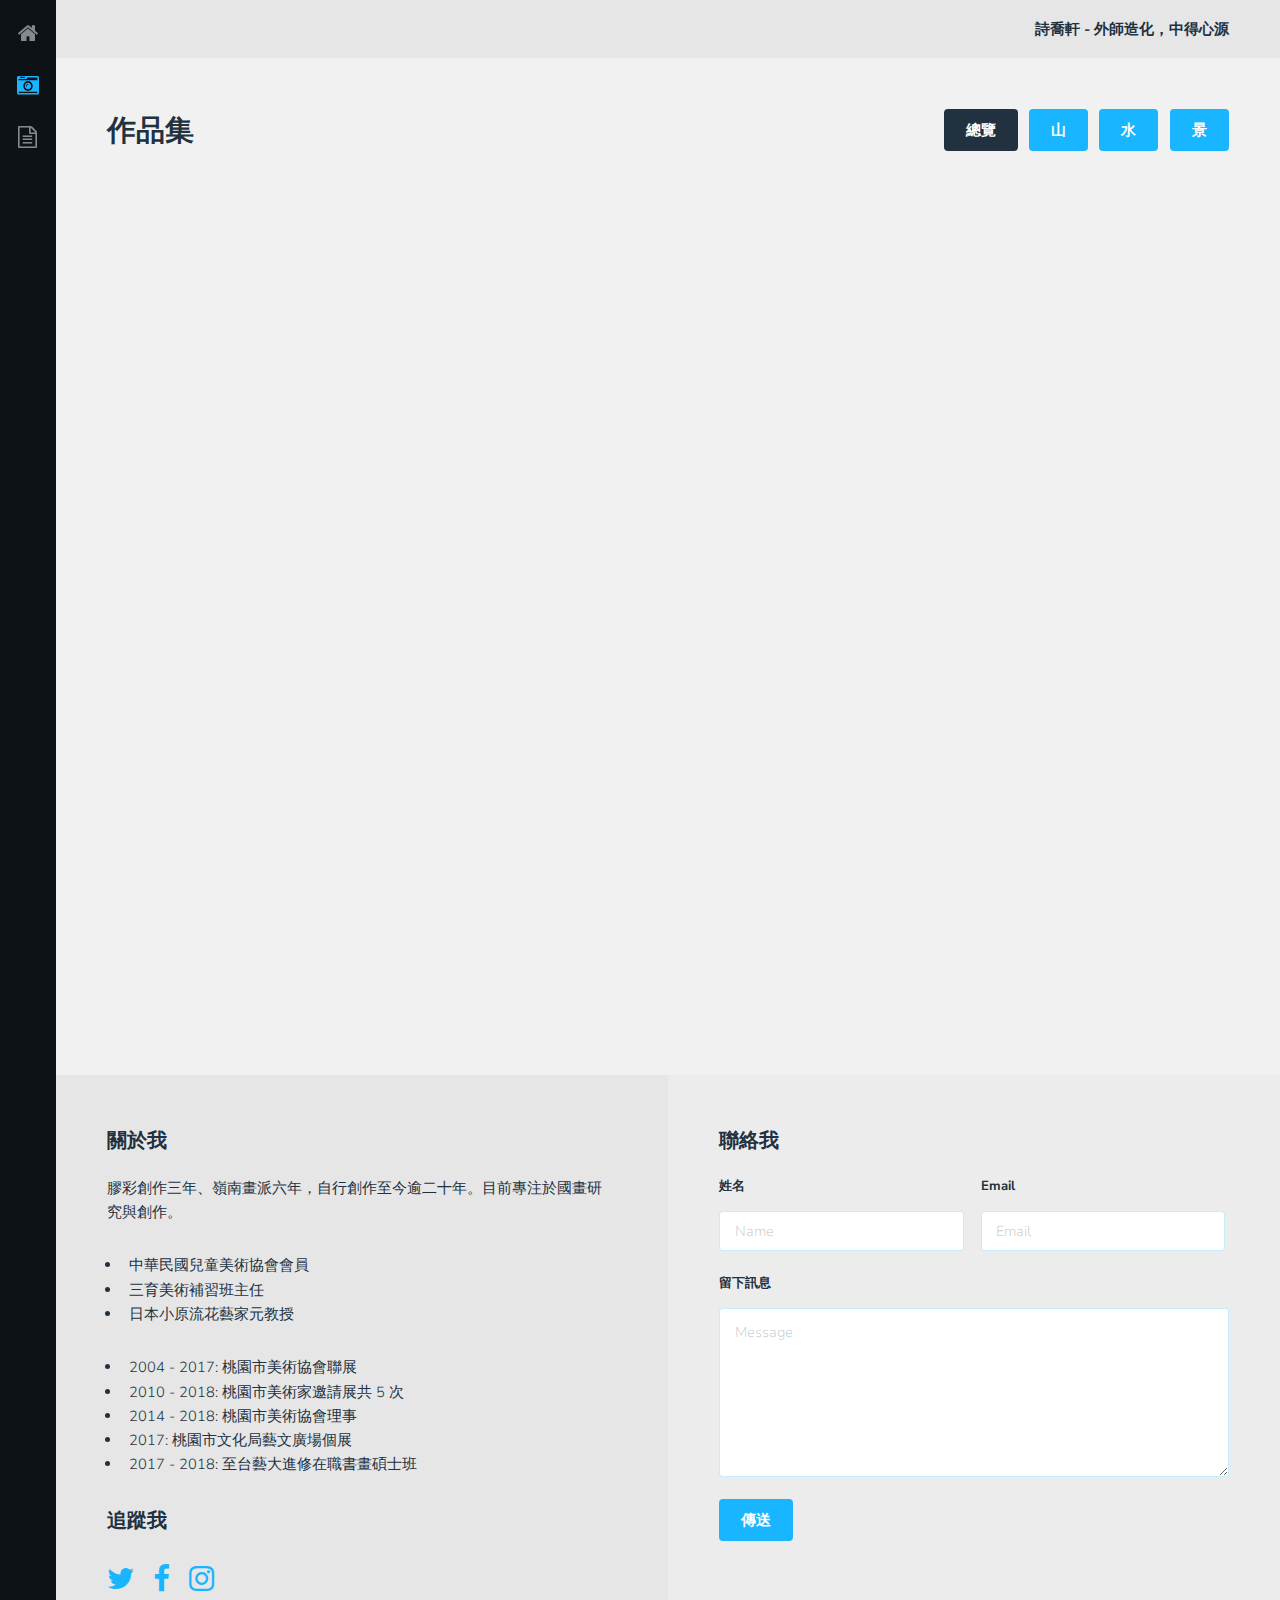
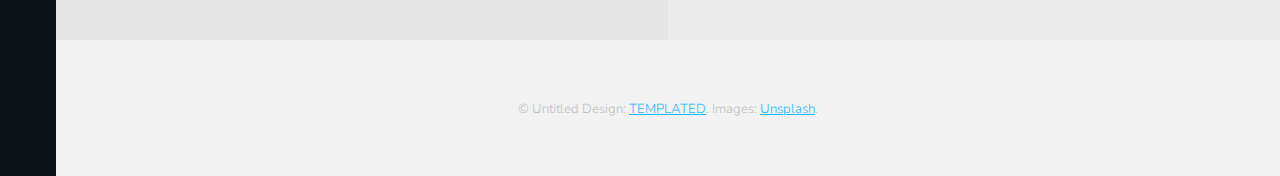
==== routes/gallery.html @ a7dbee93 "chineselization" ====
<!DOCTYPE HTML>
<!--
	Snapshot by TEMPLATED
	templated.co @templatedco
	Released for free under the Creative Commons Attribution 3.0 license (templated.co/license)
-->
<html>
	<head>
		<title>詩喬軒 - Gallery</title>
		<meta charset="utf-8" />
		<meta name="viewport" content="width=device-width, initial-scale=1" />
		<link rel="stylesheet" href="../assets/css/main.css" />
	</head>
	<body>
		<div class="page-wrap">

			<!-- Nav -->
				<nav id="nav">
					<ul>
						<li><a href="../index.html"><span class="icon fa-home"></span></a></li>
						<li><a href="gallery.html" class="active"><span class="icon fa-camera-retro"></span></a></li>
						<li><a href="generic.html"><span class="icon fa-file-text-o"></span></a></li>
					</ul>
				</nav>

			<!-- Main -->
				<section id="main">

					<!-- Header -->
						<header id="header">
							<div>詩喬軒<span> - 外師造化，中得心源 </span></div>
						</header>

					<!-- Gallery -->
						<section id="galleries">

							<!-- Photo Galleries -->
								<div class="gallery">

									<!-- Filters -->
										<header>
											<h1>作品集</h1>
											<ul class="tabs">
												<li><a href="#" data-tag="all" class="button active">總覽</a></li>
												<li><a href="#" data-tag="mountain" class="button">山</a></li>
												<li><a href="#" data-tag="water" class="button">水</a></li>
												<li><a href="#" data-tag="view" class="button">景</a></li>
											</ul>
										</header>

										<div class="content">
											<div class="media all water">
												<a href="../images/fulls/01.jpg"><img src="../images/thumbs/01.jpg" alt="" title="小烏來瀑布" /></a>
											</div>
											<div class="media all mountain">
												<a href="../images/fulls/05.jpg"><img src="../images/thumbs/05.jpg" alt="" title="望見台灣" /></a>
											</div>
											<div class="media all mountain">
												<a href="../images/fulls/09.jpg"><img src="../images/thumbs/09.jpg" alt="" title="雲海松韻" /></a>
											</div>
											<div class="media all mountain">
												<a href="../images/fulls/02.jpg"><img src="../images/thumbs/02.jpg" alt="" title="夢幻⿈山" /></a>
											</div>
											<div class="media all water">
												<a href="../images/fulls/06.jpg"><img src="../images/thumbs/06.jpg" alt="" title="逍遙遊" /></a>
											</div>
											<div class="media all view">
												<a href="../images/fulls/10.jpg"><img src="../images/thumbs/10.jpg" alt="" title="竹林清趣" /></a>
											</div>
											<div class="media all view">
												<a href="../images/fulls/03.jpg"><img src="../images/thumbs/03.jpg" alt="" title="百合滿園香" /></a>
											</div>
											<div class="media all water">
												<a href="../images/fulls/07.jpg"><img src="../images/thumbs/07.jpg" alt="" title="水光花影" /></a>
											</div>
											<div class="media all mountain">
												<a href="../images/fulls/11.jpg"><img src="../images/thumbs/11.jpg" alt="" title="林之韻" /></a>
											</div>
											<div class="media all water">
												<a href="../images/fulls/04.jpg"><img src="../images/thumbs/04.jpg" alt="" title="生命組曲" /></a>
											</div>
											<div class="media all view">
												<a href="../images/fulls/08.jpg"><img src="../images/thumbs/08.jpg" alt="" title="讀影" /></a>
											</div>
											<div class="media all view">
												<a href="../images/fulls/12.jpg"><img src="../images/thumbs/12.jpg" alt="" title="元陽梯田之晨" /></a>
											</div>
										</div>
								</div>
						</section>

					<!-- Contact -->
						<section id="contact">
							<!-- Social -->
								<div class="social column">
									<h3>關於我</h3>
									<p>膠彩創作三年、嶺南畫派六年，自行創作至今逾二十年。目前專注於國畫研究與創作。</p>
									<ul>
										<li>中華民國兒童美術協會會員</li>
										<li>三育美術補習班主任</li>
										<li>日本小原流花藝家元教授</li>
									</ul>
									<ul>
										<li>2004 - 2017: 桃園市美術協會聯展</li>
										<li>2010 - 2018: 桃園市美術家邀請展共 5 次</li>
										<li>2014 - 2018: 桃園市美術協會理事</li>
										<li>2017: 桃園市文化局藝文廣場個展</li>
										<li>2017 - 2018: 至台藝大進修在職書畫碩士班 </li>
									</ul>
									<h3>追蹤我</h3>
									<ul class="icons">
										<li><a href="#" class="icon fa-twitter"><span class="label">Twitter</span></a></li>
										<li><a href="https://www.facebook.com/profile.php?id=100003021901086" class="icon fa-facebook"><span class="label">Facebook</span></a></li>
										<li><a href="https://www.facebook.com/profile.php?id=100003021901086" class="icon fa-instagram"><span class="label">Instagram</span></a></li>
									</ul>
								</div>

							<!-- Form -->
								<div class="column">
									<h3>聯絡我</h3>
									<form action="mailto:angeldan0627@gmail.com" method="post">
										<div class="field half first">
											<label for="name">姓名</label>
											<input name="name" id="name" type="text" placeholder="Name">
										</div>
										<div class="field half">
											<label for="email">Email</label>
											<input name="email" id="email" type="email" placeholder="Email">
										</div>
										<div class="field">
											<label for="message">留下訊息</label>
											<textarea name="message" id="message" rows="6" placeholder="Message"></textarea>
										</div>
										<ul class="actions">
											<li><input value="傳送" class="button" type="submit"></li>
										</ul>
									</form>
								</div>

						</section>

					<!-- Footer -->
						<footer id="footer">
							<div class="copyright">
								&copy; Untitled Design: <a href="https://templated.co/">TEMPLATED</a>. Images: <a href="https://unsplash.com/">Unsplash</a>.
							</div>
						</footer>
				</section>
		</div>

		<!-- Scripts -->
			<script src="../assets/js/jquery.min.js"></script>
			<script src="../assets/js/jquery.poptrox.min.js"></script>
			<script src="../assets/js/jquery.scrolly.min.js"></script>
			<script src="../assets/js/skel.min.js"></script>
			<script src="../assets/js/util.js"></script>
			<script src="../assets/js/main.js"></script>

	</body>
</html>
---- assets/css/main.css ----
@import url(font-awesome.min.css);
@import url("https://fonts.googleapis.com/css?family=Nunito+Sans:300,400,600");

/*
	Snapshot by TEMPLATED
	templated.co @templatedco
	Released for free under the Creative Commons Attribution 3.0 license (templated.co/license)
*/

/* Reset */

	html, body, div, span, applet, object, iframe, h1, h2, h3, h4, h5, h6, p, blockquote, pre, a, abbr, acronym, address, big, cite, code, del, dfn, em, img, ins, kbd, q, s, samp, small, strike, strong, sub, sup, tt, var, b, u, i, center, dl, dt, dd, ol, ul, li, fieldset, form, label, legend, table, caption, tbody, tfoot, thead, tr, th, td, article, aside, canvas, details, embed, figure, figcaption, footer, header, hgroup, menu, nav, output, ruby, section, summary, time, mark, audio, video {
		margin: 0;
		padding: 0;
		border: 0;
		font-size: 100%;
		font: inherit;
		vertical-align: baseline;
	}

	article, aside, details, figcaption, figure, footer, header, hgroup, menu, nav, section {
		display: block;
	}

	body {
		line-height: 1;
	}

	ol, ul {
		list-style: none;
	}

	blockquote, q {
		quotes: none;
	}

	blockquote:before, blockquote:after, q:before, q:after {
		content: '';
		content: none;
	}

	table {
		border-collapse: collapse;
		border-spacing: 0;
	}

	body {
		-webkit-text-size-adjust: none;
	}

/* Box Model */

	*, *:before, *:after {
		-moz-box-sizing: border-box;
		-webkit-box-sizing: border-box;
		box-sizing: border-box;
	}

/* Basic */

	@-ms-viewport {
		width: device-width;
	}

	body {
		-ms-overflow-style: scrollbar;
	}

	@media screen and (max-width: 480px) {

		html, body {
			min-width: 320px;
		}

	}

	body {
		background: #fff;
	}

		body.is-loading *, body.is-loading *:before, body.is-loading *:after {
			-moz-animation: none !important;
			-webkit-animation: none !important;
			-ms-animation: none !important;
			animation: none !important;
			-moz-transition: none !important;
			-webkit-transition: none !important;
			-ms-transition: none !important;
			transition: none !important;
		}

/* Type */

	body {
		background-color: #fff;
		color: #22313F;
	}

	body, input, select, textarea {
		font-family: "Nunito Sans", Arial, Helvetica, sans-serif;
		font-size: 13pt;
		font-weight: 300;
		line-height: 1.65;
	}

		@media screen and (max-width: 1680px) {

			body, input, select, textarea {
				font-size: 11pt;
			}

		}

		@media screen and (max-width: 1280px) {

			body, input, select, textarea {
				font-size: 11pt;
			}

		}

		@media screen and (max-width: 980px) {

			body, input, select, textarea {
				font-size: 11pt;
			}

		}

		@media screen and (max-width: 736px) {

			body, input, select, textarea {
				font-size: 12pt;
			}

		}

		@media screen and (max-width: 480px) {

			body, input, select, textarea {
				font-size: 12pt;
			}

		}

	a {
		text-decoration: underline;
		color: #19B5FE;
	}

		a:hover {
			text-decoration: none;
			color: #019be3;
		}

	strong, b {
		font-weight: 700;
	}

	em, i {
		font-style: italic;
	}

	p {
		margin: 0 0 2em 0;
	}

	h1, h2, h3, h4, h5, h6 {
		font-weight: 700;
		line-height: 1.5;
		margin: 0 0 1em 0;
	}

		h1 a, h2 a, h3 a, h4 a, h5 a, h6 a {
			color: inherit;
			text-decoration: none;
		}

	h1 {
		font-size: 2em;
	}

		@media screen and (max-width: 480px) {

			h1 {
				font-size: 1.5em;
			}

		}

	h2 {
		font-size: 1.75em;
	}

		@media screen and (max-width: 480px) {

			h2 {
				font-size: 1.4em;
			}

		}

	h3 {
		font-size: 1.35em;
	}

	h4 {
		font-size: 1.1em;
	}

	h5 {
		font-size: 0.9em;
	}

	h6 {
		font-size: 0.7em;
	}

	sub {
		font-size: 0.8em;
		position: relative;
		top: 0.5em;
	}

	sup {
		font-size: 0.8em;
		position: relative;
		top: -0.5em;
	}

	blockquote {
		border-left: solid 4px;
		font-style: italic;
		margin: 0 0 2em 0;
		padding: 0.5em 0 0.5em 2em;
	}

	code {
		border-radius: 4px;
		border: solid 1px;
		font-family: "Courier New", monospace;
		font-size: 0.9em;
		margin: 0 0.25em;
		padding: 0.25em 0.65em;
	}

	pre {
		-webkit-overflow-scrolling: touch;
		font-family: "Courier New", monospace;
		font-size: 0.9em;
		margin: 0 0 2em 0;
	}

		pre code {
			display: block;
			line-height: 1.75;
			padding: 1em 1.5em;
			overflow-x: auto;
		}

	hr {
		border: 0;
		border-bottom: solid 1px;
		margin: 2em 0;
	}

		hr.major {
			margin: 3em 0;
		}

	.align-left {
		text-align: left;
	}

	.align-center {
		text-align: center;
	}

	.align-right {
		text-align: right;
	}

/* Box */

	.box {
		border-radius: 4px;
		border: solid 1px rgba(144, 144, 144, 0.25);
		margin-bottom: 2em;
		padding: 1.5em;
	}

		.box > :last-child,
		.box > :last-child > :last-child,
		.box > :last-child > :last-child > :last-child {
			margin-bottom: 0;
		}

		.box.alt {
			border: 0;
			border-radius: 0;
			padding: 0;
		}

/* Button */

	input[type="submit"],
	input[type="reset"],
	input[type="button"],
	button,
	.button {
		-moz-appearance: none;
		-webkit-appearance: none;
		-ms-appearance: none;
		appearance: none;
		-moz-transition: background-color 0.2s ease-in-out, color 0.2s ease-in-out;
		-webkit-transition: background-color 0.2s ease-in-out, color 0.2s ease-in-out;
		-ms-transition: background-color 0.2s ease-in-out, color 0.2s ease-in-out;
		transition: background-color 0.2s ease-in-out, color 0.2s ease-in-out;
		background: #19B5FE;
		color: #FFF;
		border-radius: 4px;
		border: 0;
		cursor: pointer;
		display: inline-block;
		font-weight: 700;
		height: 2.85em;
		line-height: 2.95em;
		padding: 0 1.5em;
		text-align: center;
		text-decoration: none;
		white-space: nowrap;
	}

		input[type="submit"].active,
		input[type="reset"].active,
		input[type="button"].active,
		button.active,
		.button.active {
			color: #FFF;
			background: #22313F;
		}

			input[type="submit"].active:hover,
			input[type="reset"].active:hover,
			input[type="button"].active:hover,
			button.active:hover,
			.button.active:hover {
				color: #FFF;
				background: #22313F;
			}

		input[type="submit"]:hover,
		input[type="reset"]:hover,
		input[type="button"]:hover,
		button:hover,
		.button:hover {
			color: #FFF;
			background: #019be3;
		}

		input[type="submit"].alt,
		input[type="reset"].alt,
		input[type="button"].alt,
		button.alt,
		.button.alt {
			background: none;
			box-shadow: 0 0 0 2px rgba(144, 144, 144, 0.25);
		}

			input[type="submit"].alt:hover,
			input[type="reset"].alt:hover,
			input[type="button"].alt:hover,
			button.alt:hover,
			.button.alt:hover {
				background: rgba(144, 144, 144, 0.075);
				box-shadow: 0 0 0 2px rgba(144, 144, 144, 0.25);
			}

		input[type="submit"].icon,
		input[type="reset"].icon,
		input[type="button"].icon,
		button.icon,
		.button.icon {
			padding-left: 1.35em;
		}

			input[type="submit"].icon:before,
			input[type="reset"].icon:before,
			input[type="button"].icon:before,
			button.icon:before,
			.button.icon:before {
				margin-right: 0.5em;
			}

		input[type="submit"].fit,
		input[type="reset"].fit,
		input[type="button"].fit,
		button.fit,
		.button.fit {
			display: block;
			margin: 0 0 1em 0;
			width: 100%;
		}

		input[type="submit"].small,
		input[type="reset"].small,
		input[type="button"].small,
		button.small,
		.button.small {
			font-size: 0.8em;
		}

		input[type="submit"].big,
		input[type="reset"].big,
		input[type="button"].big,
		button.big,
		.button.big {
			font-size: 1.35em;
			padding: 0 2em;
		}

		input[type="submit"].disabled, input[type="submit"]:disabled,
		input[type="reset"].disabled,
		input[type="reset"]:disabled,
		input[type="button"].disabled,
		input[type="button"]:disabled,
		button.disabled,
		button:disabled,
		.button.disabled,
		.button:disabled {
			-moz-pointer-events: none;
			-webkit-pointer-events: none;
			-ms-pointer-events: none;
			pointer-events: none;
			opacity: 0.25;
		}

		@media screen and (max-width: 480px) {

			input[type="submit"],
			input[type="reset"],
			input[type="button"],
			button,
			.button {
				padding: 0;
			}

		}

/* Contact */

	#contact {
		display: -ms-flexbox;
		-ms-flex-pack: justify;
		display: -moz-flex;
		display: -webkit-flex;
		display: -ms-flex;
		display: flex;
		-moz-flex-wrap: wrap;
		-webkit-flex-wrap: wrap;
		-ms-flex-wrap: wrap;
		flex-wrap: wrap;
		-moz-justify-content: space-between;
		-webkit-justify-content: space-between;
		-ms-justify-content: space-between;
		justify-content: space-between;
		background: #ececec;
	}

		#contact form {
			margin: 0;
		}

		#contact .icons {
			margin-bottom: 1em;
		}

		#contact .column {
			padding: 3.5em 0 1.5em 0;
			padding-left: 3.5em;
			padding-right: 3.5em;
			width: 50%;
		}

			#contact .column.social {
				background: #e6e6e6;
			}

			@media screen and (max-width: 980px) {

				#contact .column {
					padding: 2em 0 0.1em 0;
					padding-left: 2em;
					padding-right: 2em;
				}

			}

			@media screen and (max-width: 736px) {

				#contact .column {
					width: 100%;
				}

			}

			@media screen and (max-width: 480px) {

				#contact .column {
					padding: 1em 0 0.1em 0;
					padding-left: 1em;
					padding-right: 1em;
				}

			}

/* Form */

	form {
		margin: 0 0 2em 0;
	}

		form .field {
			margin-bottom: 1.5em;
		}

			form .field.half {
				display: inline-block;
				width: 48%;
			}

				form .field.half.first {
					margin-right: 2.5%;
				}

		@media screen and (max-width: 980px) {

			form .field.half {
				display: block;
				width: 100%;
			}

				form .field.half.first {
					margin-right: 0;
				}

		}

	label {
		display: block;
		font-size: 0.9em;
		font-weight: 700;
		margin: 0 0 1em 0;
	}

	input[type="text"],
	input[type="password"],
	input[type="email"],
	select,
	textarea {
		-moz-appearance: none;
		-webkit-appearance: none;
		-ms-appearance: none;
		appearance: none;
		border-radius: 4px;
		border: solid 1px rgba(25, 181, 254, 0.25);
		color: inherit;
		display: block;
		outline: 0;
		padding: 0 1em;
		text-decoration: none;
		width: 100%;
	}

		input[type="text"]:invalid,
		input[type="password"]:invalid,
		input[type="email"]:invalid,
		select:invalid,
		textarea:invalid {
			box-shadow: none;
		}

		input[type="text"]:active, input[type="text"]:focus,
		input[type="password"]:active,
		input[type="password"]:focus,
		input[type="email"]:active,
		input[type="email"]:focus,
		select:active,
		select:focus,
		textarea:active,
		textarea:focus {
			border: solid 1px #19B5FE;
		}

	.select-wrapper {
		text-decoration: none;
		display: block;
		position: relative;
	}

		.select-wrapper:before {
			-moz-osx-font-smoothing: grayscale;
			-webkit-font-smoothing: antialiased;
			font-family: FontAwesome;
			font-style: normal;
			font-weight: normal;
			text-transform: none !important;
		}

		.select-wrapper:before {
			content: '\f078';
			display: block;
			height: 2.75em;
			line-height: 2.75em;
			pointer-events: none;
			position: absolute;
			right: 0;
			text-align: center;
			top: 0;
			width: 2.75em;
		}

		.select-wrapper select::-ms-expand {
			display: none;
		}

	input[type="text"],
	input[type="password"],
	input[type="email"],
	select {
		height: 2.75em;
	}

	textarea {
		padding: 0.75em 1em;
	}

	input[type="checkbox"],
	input[type="radio"] {
		-moz-appearance: none;
		-webkit-appearance: none;
		-ms-appearance: none;
		appearance: none;
		display: block;
		float: left;
		margin-right: -2em;
		opacity: 0;
		width: 1em;
		z-index: -1;
	}

		input[type="checkbox"] + label,
		input[type="radio"] + label {
			text-decoration: none;
			cursor: pointer;
			display: inline-block;
			font-size: 1em;
			font-weight: 300;
			padding-left: 2.4em;
			padding-right: 0.75em;
			position: relative;
		}

			input[type="checkbox"] + label:before,
			input[type="radio"] + label:before {
				-moz-osx-font-smoothing: grayscale;
				-webkit-font-smoothing: antialiased;
				font-family: FontAwesome;
				font-style: normal;
				font-weight: normal;
				text-transform: none !important;
			}

			input[type="checkbox"] + label:before,
			input[type="radio"] + label:before {
				border-radius: 4px;
				border: solid 1px;
				content: '';
				display: inline-block;
				height: 1.65em;
				left: 0;
				line-height: 1.58125em;
				position: absolute;
				text-align: center;
				top: 0;
				width: 1.65em;
			}

		input[type="checkbox"]:checked + label:before,
		input[type="radio"]:checked + label:before {
			content: '\f00c';
		}

	input[type="checkbox"] + label:before {
		border-radius: 4px;
	}

	input[type="radio"] + label:before {
		border-radius: 100%;
	}

	::-webkit-input-placeholder {
		opacity: 1.0;
		color: rgba(34, 49, 63, 0.25);
	}

	:-moz-placeholder {
		opacity: 1.0;
		color: rgba(34, 49, 63, 0.25);
	}

	::-moz-placeholder {
		opacity: 1.0;
		color: rgba(34, 49, 63, 0.25);
	}

	:-ms-input-placeholder {
		opacity: 1.0;
		color: rgba(34, 49, 63, 0.25);
	}

	.formerize-placeholder {
		opacity: 1.0;
		color: rgba(34, 49, 63, 0.25);
	}

/* Gallery */

	@-moz-keyframes gallery {
		100% {
			opacity: 1;		}
	}

	@-webkit-keyframes gallery {
		100% {
			opacity: 1;		}
	}

	@-ms-keyframes gallery {
		100% {
			opacity: 1;		}
	}

	@keyframes gallery {
		100% {
			opacity: 1;		}
	}

	.gallery {
		padding: 3.5em;
		position: relative;
		overflow: hidden;
		min-height: 37em;
	}

		@media screen and (max-width: 980px) {

			.gallery {
				padding: 2em;
				min-height: 20em;
			}

				.gallery header h2 {
					margin-bottom: 1em;
				}

		}

		@media screen and (max-width: 480px) {

			.gallery {
				padding: 1em;
			}

		}

		.gallery header {
			display: -ms-flexbox;
			-ms-flex-pack: justify;
			display: -moz-flex;
			display: -webkit-flex;
			display: -ms-flex;
			display: flex;
			-moz-flex-wrap: wrap;
			-webkit-flex-wrap: wrap;
			-ms-flex-wrap: wrap;
			flex-wrap: wrap;
			-moz-justify-content: space-between;
			-webkit-justify-content: space-between;
			-ms-justify-content: space-between;
			justify-content: space-between;
		}

			.gallery header.special {
				-moz-justify-content: center;
				-webkit-justify-content: center;
				-ms-justify-content: center;
				justify-content: center;
			}

			@media screen and (max-width: 736px) {

				.gallery header {
					display: block;
				}

			}

			@media screen and (max-width: 480px) {

				.gallery header h2 {
					margin-bottom: .5em;
				}

			}

		.gallery footer {
			text-align: center;
			margin-top: 4em;
		}

		.gallery .content {
			display: -ms-flexbox;
			display: -moz-flex;
			display: -webkit-flex;
			display: -ms-flex;
			display: flex;
			-moz-flex-wrap: wrap;
			-webkit-flex-wrap: wrap;
			-ms-flex-wrap: wrap;
			flex-wrap: wrap;
			-moz-justify-content: -moz-flex-start;
			-webkit-justify-content: -webkit-flex-start;
			-ms-justify-content: -ms-flex-start;
			justify-content: flex-start;
		}

			.gallery .content .media {
				-moz-animation: gallery 0.75s ease-out 0.4s forwards;
				-webkit-animation: gallery 0.75s ease-out 0.4s forwards;
				-ms-animation: gallery 0.75s ease-out 0.4s forwards;
				animation: gallery 0.75s ease-out 0.4s forwards;
				margin-bottom: 0;
				overflow: hidden;
				opacity: 0;
				position: relative;
				width: 25%;
			}

				.gallery .content .media a {
					display: block;
				}

				.gallery .content .media img {
					-moz-transition: -moz-transform 0.2s ease-in-out;
					-webkit-transition: -webkit-transform 0.2s ease-in-out;
					-ms-transition: -ms-transform 0.2s ease-in-out;
					transition: transform 0.2s ease-in-out;
					max-width: 100%;
					height: auto;
					vertical-align: middle;
				}

				.gallery .content .media:hover img {
					-moz-transform: scale(1.075);
					-webkit-transform: scale(1.075);
					-ms-transform: scale(1.075);
					transform: scale(1.075);
				}

				@media screen and (max-width: 736px) {

					.gallery .content .media {
						width: 50%;
					}

				}

				@media screen and (max-width: 480px) {

					.gallery .content .media {
						width: 100%;
					}

				}

/* Icon */

	.icon {
		text-decoration: none;
		border-bottom: none;
		position: relative;
	}

		.icon:before {
			-moz-osx-font-smoothing: grayscale;
			-webkit-font-smoothing: antialiased;
			font-family: FontAwesome;
			font-style: normal;
			font-weight: normal;
			text-transform: none !important;
		}

		.icon > .label {
			display: none;
		}

/* Image */

	.image {
		border: 0;
		display: inline-block;
		position: relative;
	}

		.image img {
			display: block;
		}

		.image.left, .image.right {
			max-width: 40%;
		}

			.image.left img, .image.right img {
				width: 100%;
			}

			@media screen and (max-width: 480px) {

				.image.left, .image.right {
					max-width: 100%;
					width: 100%;
				}

			}

		.image.left {
			float: left;
			margin: 0 1.5em 1em 0;
			top: 0.25em;
		}

			@media screen and (max-width: 480px) {

				.image.left {
					float: none;
					margin: 0 0 1em 0;
				}

			}

		.image.right {
			float: right;
			margin: 0 0 1em 1.5em;
			top: 0.25em;
		}

			@media screen and (max-width: 480px) {

				.image.right {
					float: none;
					margin: 0 0 1em 0;
				}

			}

		.image.fit {
			display: block;
			margin: 0 0 2em 0;
			width: 100%;
		}

			.image.fit img {
				width: 100%;
			}

		.image.special {
			border: solid 1px rgba(144, 144, 144, 0.25);
			padding: 1em;
		}

		.image.main {
			display: block;
			margin: 0 0 3em 0;
			width: 100%;
		}

			.image.main img {
				width: 100%;
			}

/* List */

	ol {
		list-style: decimal;
		margin: 0 0 2em 0;
		padding-left: 1.25em;
	}

		ol li {
			padding-left: 0.25em;
		}

	ul {
		list-style: disc;
		margin: 0 0 2em 0;
		padding-left: 1em;
	}

		ul li {
			padding-left: 0.5em;
		}

		ul.alt {
			list-style: none;
			padding-left: 0;
		}

			ul.alt li {
				border-top: solid 1px;
				padding: 0.5em 0;
			}

				ul.alt li:first-child {
					border-top: 0;
					padding-top: 0;
				}

		ul.tabs {
			list-style: none;
			padding-left: 0;
		}

			ul.tabs li {
				display: inline-block;
			}

				ul.tabs li:first-child {
					padding: 0;
				}

				@media screen and (max-width: 736px) {

					ul.tabs li {
						display: block;
						margin: 0 0 .25em 0;
						padding: 0;
					}

						ul.tabs li .button {
							width: 100%;
						}

				}

			@media screen and (max-width: 480px) {

				ul.tabs {
					margin-bottom: 1em;
				}

			}

		ul.icons {
			cursor: default;
			list-style: none;
			padding-left: 0;
		}

			ul.icons li {
				display: inline-block;
				padding: 0 1em 0 0;
			}

				ul.icons li:last-child {
					padding-right: 0;
				}

				ul.icons li .icon:before {
					font-size: 2em;
				}

		ul.actions {
			cursor: default;
			list-style: none;
			padding-left: 0;
		}

			ul.actions li {
				display: inline-block;
				padding: 0 1em 0 0;
				vertical-align: middle;
			}

				ul.actions li:last-child {
					padding-right: 0;
				}

			ul.actions.small li {
				padding: 0 0.5em 0 0;
			}

			ul.actions.vertical li {
				display: block;
				padding: 1em 0 0 0;
			}

				ul.actions.vertical li:first-child {
					padding-top: 0;
				}

				ul.actions.vertical li > * {
					margin-bottom: 0;
				}

			ul.actions.vertical.small li {
				padding: 0.5em 0 0 0;
			}

				ul.actions.vertical.small li:first-child {
					padding-top: 0;
				}

			ul.actions.fit {
				display: table;
				margin-left: -1em;
				padding: 0;
				table-layout: fixed;
				width: calc(100% + 1em);
			}

				ul.actions.fit li {
					display: table-cell;
					padding: 0 0 0 1em;
				}

					ul.actions.fit li > * {
						margin-bottom: 0;
					}

				ul.actions.fit.small {
					margin-left: -0.5em;
					width: calc(100% + 0.5em);
				}

					ul.actions.fit.small li {
						padding: 0 0 0 0.5em;
					}

			@media screen and (max-width: 480px) {

				ul.actions {
					margin: 0 0 2em 0;
				}

					ul.actions li {
						padding: 1em 0 0 0;
						display: block;
						text-align: center;
						width: 100%;
					}

						ul.actions li:first-child {
							padding-top: 0;
						}

						ul.actions li > * {
							width: 100%;
							margin: 0 !important;
						}

							ul.actions li > *.icon:before {
								margin-left: -2em;
							}

					ul.actions.small li {
						padding: 0.5em 0 0 0;
					}

						ul.actions.small li:first-child {
							padding-top: 0;
						}

			}

	dl {
		margin: 0 0 2em 0;
	}

		dl dt {
			display: block;
			font-weight: 700;
			margin: 0 0 1em 0;
		}

		dl dd {
			margin-left: 2em;
		}

/* Section/Article */

	section.special, article.special {
		text-align: center;
	}

	section .inner, article .inner {
		padding: 3.5em 0 1.5em 0;
		padding-left: 3.5em;
		padding-right: 3.5em;
	}

		@media screen and (max-width: 980px) {

			section .inner, article .inner {
				padding: 2em 0 0.1em 0;
				padding-right: 2em;
				padding-left: 2em;
			}

		}

		@media screen and (max-width: 480px) {

			section .inner, article .inner {
				padding: 1em 0 0.1em 0;
				padding-right: 1em;
				padding-left: 1em;
			}

		}

	section .columns, article .columns {
		display: -ms-flexbox;
		display: -moz-flex;
		display: -webkit-flex;
		display: -ms-flex;
		display: flex;
		-moz-flex-wrap: wrap;
		-webkit-flex-wrap: wrap;
		-ms-flex-wrap: wrap;
		flex-wrap: wrap;
		-moz-justify-content: space-between;
		-webkit-justify-content: space-between;
		-ms-justify-content: space-between;
		justify-content: space-between;
	}

		section .columns.double .column, article .columns.double .column {
			width: 48%;
		}

			@media screen and (max-width: 980px) {

				section .columns.double .column, article .columns.double .column {
					width: 100%;
				}

			}

	header p {
		position: relative;
		margin: 0 0 1.5em 0;
	}

	header h2 + p {
		font-size: 1.25em;
		margin-top: -1em;
	}

	header h3 + p {
		font-size: 1.1em;
		margin-top: -0.8em;
	}

	header h4 + p,
	header h5 + p,
	header h6 + p {
		font-size: 0.9em;
		margin-top: -0.6em;
	}

/* Table */

	.table-wrapper {
		-webkit-overflow-scrolling: touch;
		overflow-x: auto;
	}

	table {
		margin: 0 0 2em 0;
		width: 100%;
	}

		table tbody tr {
			border: solid 1px;
			border-left: 0;
			border-right: 0;
		}

		table td {
			padding: 0.75em 0.75em;
		}

		table th {
			font-size: 0.9em;
			font-weight: 700;
			padding: 0 0.75em 0.75em 0.75em;
			text-align: left;
		}

		table thead {
			border-bottom: solid 2px;
		}

		table tfoot {
			border-top: solid 2px;
		}

		table.alt {
			border-collapse: separate;
		}

			table.alt tbody tr td {
				border: solid 1px;
				border-left-width: 0;
				border-top-width: 0;
			}

				table.alt tbody tr td:first-child {
					border-left-width: 1px;
				}

			table.alt tbody tr:first-child td {
				border-top-width: 1px;
			}

			table.alt thead {
				border-bottom: 0;
			}

			table.alt tfoot {
				border-top: 0;
			}

/* Wrapper */

	.page-wrap {
		display: -ms-flexbox;
		display: -moz-flex;
		display: -webkit-flex;
		display: -ms-flex;
		display: flex;
		-moz-flex-wrap: nowrap;
		-webkit-flex-wrap: nowrap;
		-ms-flex-wrap: nowrap;
		flex-wrap: nowrap;
		-moz-justify-content: -moz-flex-start;
		-webkit-justify-content: -webkit-flex-start;
		-ms-justify-content: -ms-flex-start;
		justify-content: flex-start;
	}

	.wrapper {
		position: relative;
	}

		.wrapper > .inner {
			margin: 0 auto;
			width: 60em;
		}

		@media screen and (max-width: 1280px) {

			.wrapper > .inner {
				width: 65em;
			}

		}

		@media screen and (max-width: 980px) {

			.wrapper > .inner {
				width: 100%;
			}

		}

/* Header */

	#header {
		font-weight: 700;
	}

/* Menu */

	#nav {
		background: #0d1217;
		z-index: 10002;
		position: relative;
		width: 4em;
	}

		#nav ul {
			list-style: none;
			margin: 0;
			padding: 0;
			position: fixed;
			top: 1em;
			left: 0;
		}

			#nav ul li {
				padding: 0;
				width: 3.75em;
				text-align: Center;
				margin-bottom: 1em;
			}

				#nav ul li a {
					color: rgba(255, 255, 255, 0.5);
					text-decoration: none;
					font-size: 1.5em;
				}

					#nav ul li a:hover {
						color: white;
					}

					#nav ul li a.active {
						color: #19B5FE;
					}

				@media screen and (max-width: 736px) {

					#nav ul li {
						width: 3.4em;
					}

				}

/* Banner */

	body.is-loading #banner > .inner {
		opacity: 0;
		-moz-transform: translateY(1em);
		-webkit-transform: translateY(1em);
		-ms-transform: translateY(1em);
		transform: translateY(1em);
	}

	#banner {
		display: -ms-flexbox;
		-ms-flex-pack: center;
		-ms-flex-align: center;
		padding: 8em 0 6em 0;
		-moz-align-items: center;
		-webkit-align-items: center;
		-ms-align-items: center;
		align-items: center;
		display: -moz-flex;
		display: -webkit-flex;
		display: -ms-flex;
		display: flex;
		-moz-justify-content: center;
		-webkit-justify-content: center;
		-ms-justify-content: center;
		justify-content: center;
		min-height: 75vh;
		height: 75vh;
		position: relative;
		background: #000;
		background-image: url(../../images/banner.jpg);
		background-size: cover;
		background-attachment: fixed;
		background-repeat: no-repeat;
		background-position: center;
		text-align: center;
		color: #FFF;
	}

		#banner:before {
			-moz-transition: opacity 3s ease;
			-webkit-transition: opacity 3s ease;
			-ms-transition: opacity 3s ease;
			transition: opacity 3s ease;
			-moz-transition-delay: 0.25s;
			-webkit-transition-delay: 0.25s;
			-ms-transition-delay: 0.25s;
			transition-delay: 0.25s;
			content: '';
			display: block;
			background-color: #000;
			height: 100%;
			left: 0;
			opacity: 0.65;
			position: absolute;
			top: 0;
			width: 100%;
			z-index: 1;
		}

		#banner .inner {
			-moz-transform: none;
			-webkit-transform: none;
			-ms-transform: none;
			transform: none;
			-moz-transition: opacity 1s ease, transform 1s ease;
			-webkit-transition: opacity 1s ease, transform 1s ease;
			-ms-transition: opacity 1s ease, transform 1s ease;
			transition: opacity 1s ease, transform 1s ease;
			position: relative;
			opacity: 1;
			z-index: 3;
			padding: 0 2em;
		}

		#banner h1 {
			font-size: 4em;
			line-height: 1em;
			margin: 0 0 0.5em 0;
			padding: 0;
			color: #FFF;
		}

		#banner p {
			font-size: 1.5em;
			margin-bottom: 1.75em;
		}

		#banner a {
			color: #FFF;
			text-decoration: none;
		}

		@media screen and (max-width: 1280px) {

			#banner h1 {
				font-size: 3.5em;
			}

		}

		@media screen and (max-width: 736px) {

			#banner {
				background-attachment: scroll;
			}

				#banner h1 {
					font-size: 2.25em;
				}

				#banner p {
					font-size: 1.25em;
				}

		}

/* Main */

	#main {
		background: #f1f1f1;
		width: 100%;
	}

		#main #header {
			background: #e6e6e6;
			padding: 1.15em 3.5em;
			text-align: right;
		}

			#main #header h1 {
				margin: 0;
				font-size: 1em;
			}

			@media screen and (max-width: 980px) {

				#main #header {
					padding: 1.15em 2em;
				}

			}

			@media screen and (max-width: 736px) {

				#main #header {
					text-align: center;
				}

			}

/* Footer */

	#footer {
		padding: 4em 0 2em 0;
		background: #f2f2f2;
	}

		#footer .copyright {
			color: #bfbfbf;
			font-size: 0.9em;
			margin: 0 0 2em 0;
			padding: 0 1em;
			text-align: center;
		}

		@media screen and (max-width: 736px) {

			#footer {
				padding: 3em 0 1em 0;
			}

		}

		div#preload { display: none; }
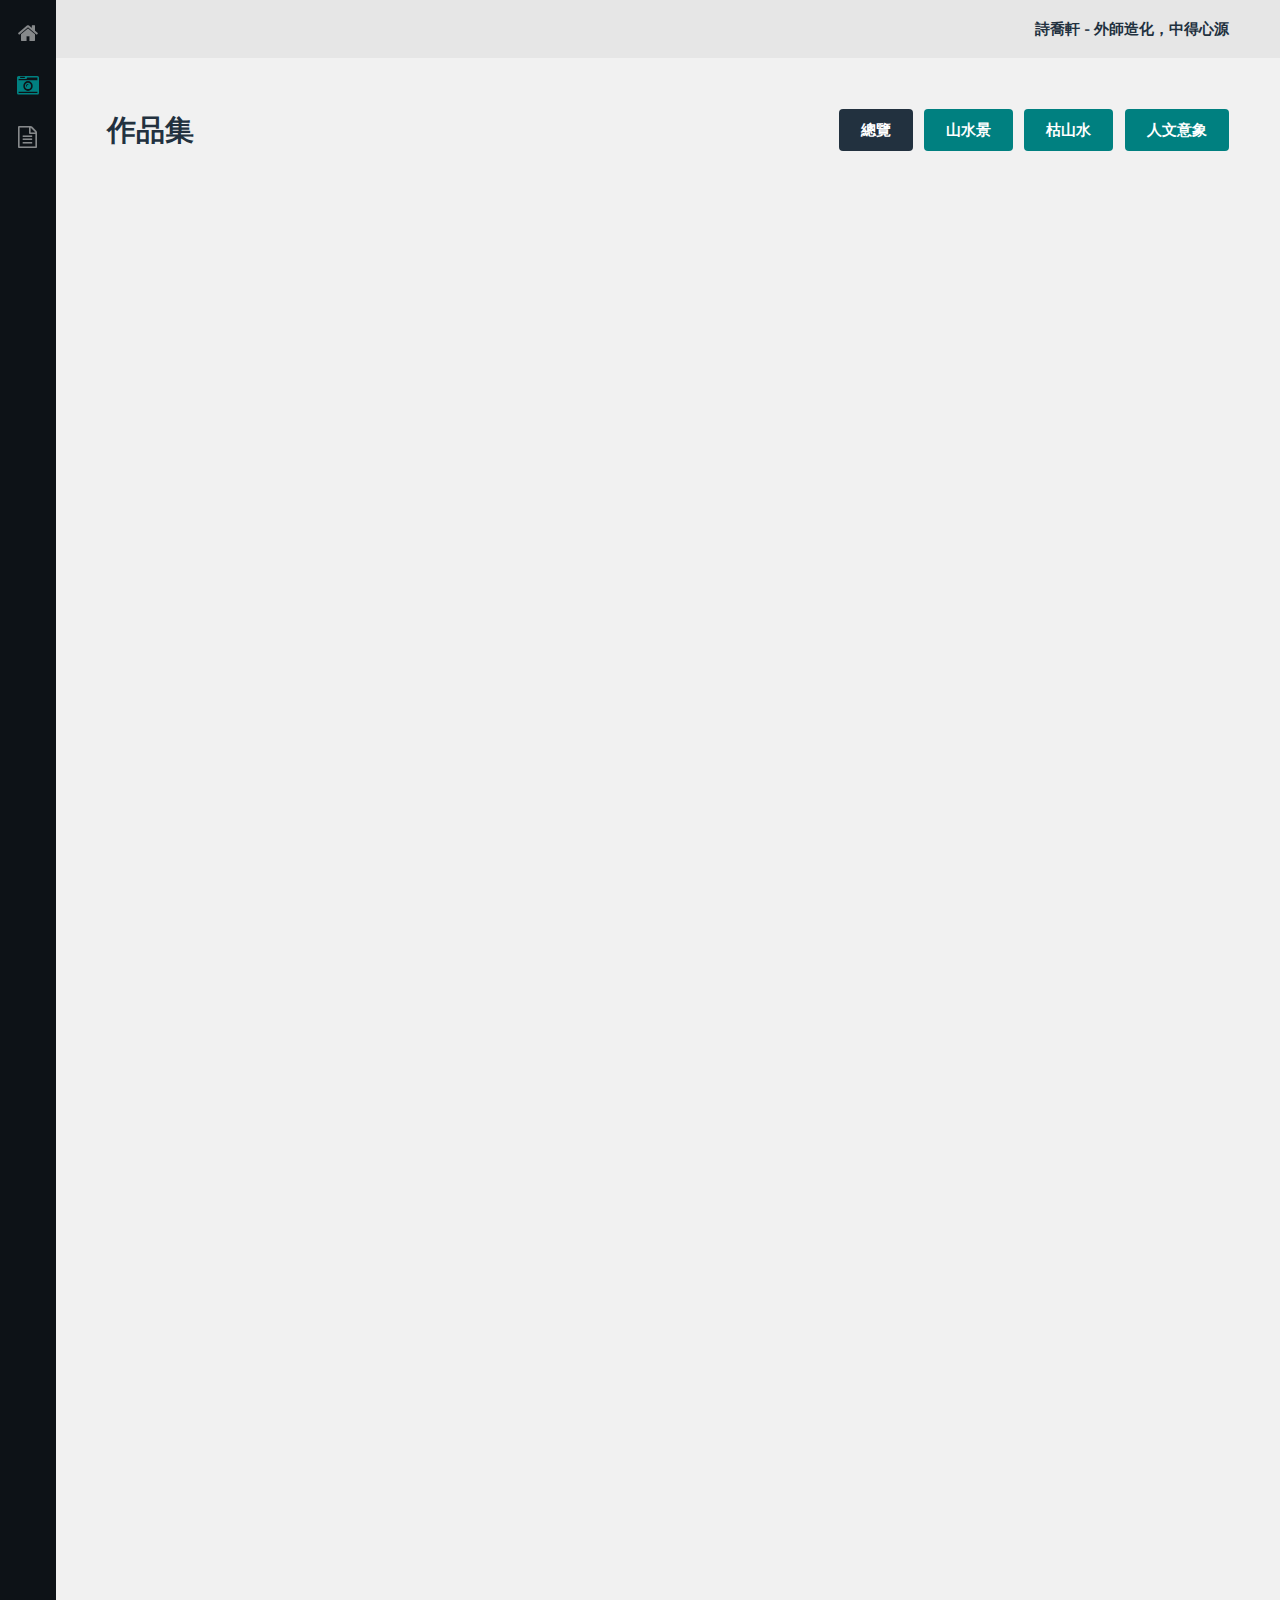
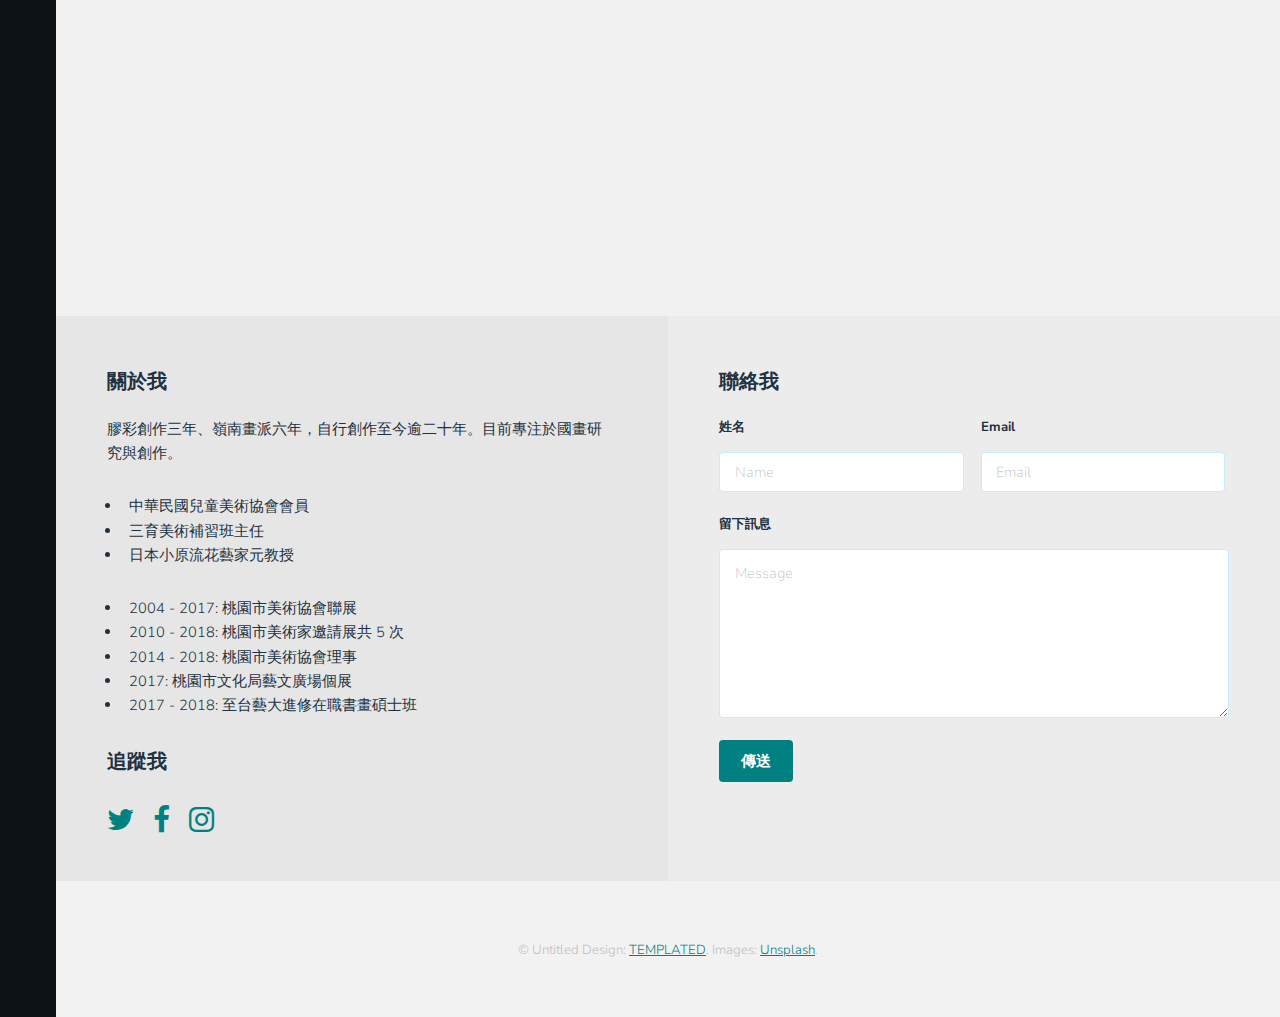
==== commit c696fa76: "Version 2, add new arts and change some colors" ====
--- a/routes/gallery.html
+++ b/routes/gallery.html
@@ -8,8 +8,9 @@
 	<head>
 		<title>詩喬軒 - Gallery</title>
 		<meta charset="utf-8" />
-		<meta name="viewport" content="width=device-width, initial-scale=1" />
+		<meta name="mountainwaterport" content="width=device-width, initial-scale=1" />
 		<link rel="stylesheet" href="../assets/css/main.css" />
+		<link rel="shortcut icon" type="image/png" href="../images/favicon.ico"/>
 	</head>
 	<body>
 		<div class="page-wrap">
@@ -42,48 +43,81 @@
 											<h1>作品集</h1>
 											<ul class="tabs">
 												<li><a href="#" data-tag="all" class="button active">總覽</a></li>
-												<li><a href="#" data-tag="mountain" class="button">山</a></li>
-												<li><a href="#" data-tag="water" class="button">水</a></li>
-												<li><a href="#" data-tag="view" class="button">景</a></li>
+												<li><a href="#" data-tag="mountainwater" class="button">山水景</a></li>
+												<li><a href="#" data-tag="withered" class="button">枯山水</a></li>
+												<li><a href="#" data-tag="people" class="button">人文意象</a></li>
 											</ul>
 										</header>
 
 										<div class="content">
-											<div class="media all water">
+											<div class="media all mountainwater">
 												<a href="../images/fulls/01.jpg"><img src="../images/thumbs/01.jpg" alt="" title="小烏來瀑布" /></a>
 											</div>
-											<div class="media all mountain">
+											<div class="media all mountainmountainwater">
 												<a href="../images/fulls/05.jpg"><img src="../images/thumbs/05.jpg" alt="" title="望見台灣" /></a>
 											</div>
-											<div class="media all mountain">
+											<div class="media all mountainmountainwater">
 												<a href="../images/fulls/09.jpg"><img src="../images/thumbs/09.jpg" alt="" title="雲海松韻" /></a>
 											</div>
-											<div class="media all mountain">
+											<div class="media all mountainmountainwater">
 												<a href="../images/fulls/02.jpg"><img src="../images/thumbs/02.jpg" alt="" title="夢幻⿈山" /></a>
 											</div>
-											<div class="media all water">
+											<div class="media all mountainwater">
 												<a href="../images/fulls/06.jpg"><img src="../images/thumbs/06.jpg" alt="" title="逍遙遊" /></a>
 											</div>
-											<div class="media all view">
+											<div class="media all mountainwater">
 												<a href="../images/fulls/10.jpg"><img src="../images/thumbs/10.jpg" alt="" title="竹林清趣" /></a>
 											</div>
-											<div class="media all view">
+											<div class="media all mountainwater">
 												<a href="../images/fulls/03.jpg"><img src="../images/thumbs/03.jpg" alt="" title="百合滿園香" /></a>
 											</div>
-											<div class="media all water">
+											<div class="media all mountainwater">
 												<a href="../images/fulls/07.jpg"><img src="../images/thumbs/07.jpg" alt="" title="水光花影" /></a>
 											</div>
-											<div class="media all mountain">
+											<div class="media all mountainmountainwater">
 												<a href="../images/fulls/11.jpg"><img src="../images/thumbs/11.jpg" alt="" title="林之韻" /></a>
 											</div>
-											<div class="media all water">
+											<div class="media all mountainwater">
 												<a href="../images/fulls/04.jpg"><img src="../images/thumbs/04.jpg" alt="" title="生命組曲" /></a>
 											</div>
-											<div class="media all view">
+											<div class="media all mountainwater">
 												<a href="../images/fulls/08.jpg"><img src="../images/thumbs/08.jpg" alt="" title="讀影" /></a>
 											</div>
-											<div class="media all view">
+											<div class="media all mountainwater">
 												<a href="../images/fulls/12.jpg"><img src="../images/thumbs/12.jpg" alt="" title="元陽梯田之晨" /></a>
+											</div>
+											<div class="media all withered">
+												<a href="../images/fulls/13.jpg"><img src="../images/thumbs/13.jpg" alt="" title="忘極-枯山水" /></a>
+											</div>
+											<div class="media all withered">
+												<a href="../images/fulls/14.jpg"><img src="../images/thumbs/14.jpg" alt="" title="忘象-枯山水" /></a>
+											</div>
+											<div class="media all withered">
+												<a href="../images/fulls/15.jpg"><img src="../images/thumbs/15.jpg" alt="" title="忘石竹影" /></a>
+											</div>
+											<div class="media all withered">
+												<a href="../images/fulls/16.jpg"><img src="../images/thumbs/16.jpg" alt="" title="坐石" /></a>
+											</div>
+											<div class="media all people">
+												<a href="../images/fulls/17.jpg"><img src="../images/thumbs/17.jpg" alt="" title="數位童年漫遊" /></a>
+											</div>
+											<div class="media all withered">
+												<a href="../images/fulls/18.jpg"><img src="../images/thumbs/18.jpg" alt="" title="忘林" /></a>
+											</div>
+											<div class="media all withered">
+												<a href="../images/fulls/19.jpg"><img src="../images/thumbs/19.jpg" alt="" title="菩提觀想" /></a>
+											</div>
+											<div class="media all withered">
+												<a href="../images/fulls/20.jpg"><img src="../images/thumbs/20.jpg" alt="" title="忘逍遙" /></a>
+											</div>
+											<div class="media all people">
+												<a href="../images/fulls/21.jpg"><img src="../images/thumbs/21.jpg" alt="" title="數位門神" /></a>
+											</div>
+											<div class="media all people">
+												<a href="../images/fulls/22.jpg"><img src="../images/thumbs/22.jpg" alt="" title="牽阿母的手" /></a>
+											</div>
+											<div class="media all people">
+												<a href="../images/fulls/23.jpg"><img src="../images/thumbs/23.jpg" alt="" title="忘時" /></a>
 											</div>
 										</div>
 								</div>
--- a/assets/css/main.css
+++ b/assets/css/main.css
@@ -145,12 +145,12 @@
 
 	a {
 		text-decoration: underline;
-		color: #19B5FE;
+		color: #008080;
 	}
 
 		a:hover {
 			text-decoration: none;
-			color: #019be3;
+			color: #005959;
 		}
 
 	strong, b {
@@ -316,7 +316,7 @@
 		-webkit-transition: background-color 0.2s ease-in-out, color 0.2s ease-in-out;
 		-ms-transition: background-color 0.2s ease-in-out, color 0.2s ease-in-out;
 		transition: background-color 0.2s ease-in-out, color 0.2s ease-in-out;
-		background: #19B5FE;
+		background: #008080;
 		color: #FFF;
 		border-radius: 4px;
 		border: 0;
@@ -355,7 +355,7 @@
 		button:hover,
 		.button:hover {
 			color: #FFF;
-			background: #019be3;
+			background: #005959;
 		}
 
 		input[type="submit"].alt,
@@ -589,7 +589,7 @@
 		select:focus,
 		textarea:active,
 		textarea:focus {
-			border: solid 1px #19B5FE;
+			border: solid 1px #008080;
 		}
 
 	.select-wrapper {
@@ -1427,7 +1427,7 @@
 					}
 
 					#nav ul li a.active {
-						color: #19B5FE;
+						color: #008080;
 					}
 
 				@media screen and (max-width: 736px) {
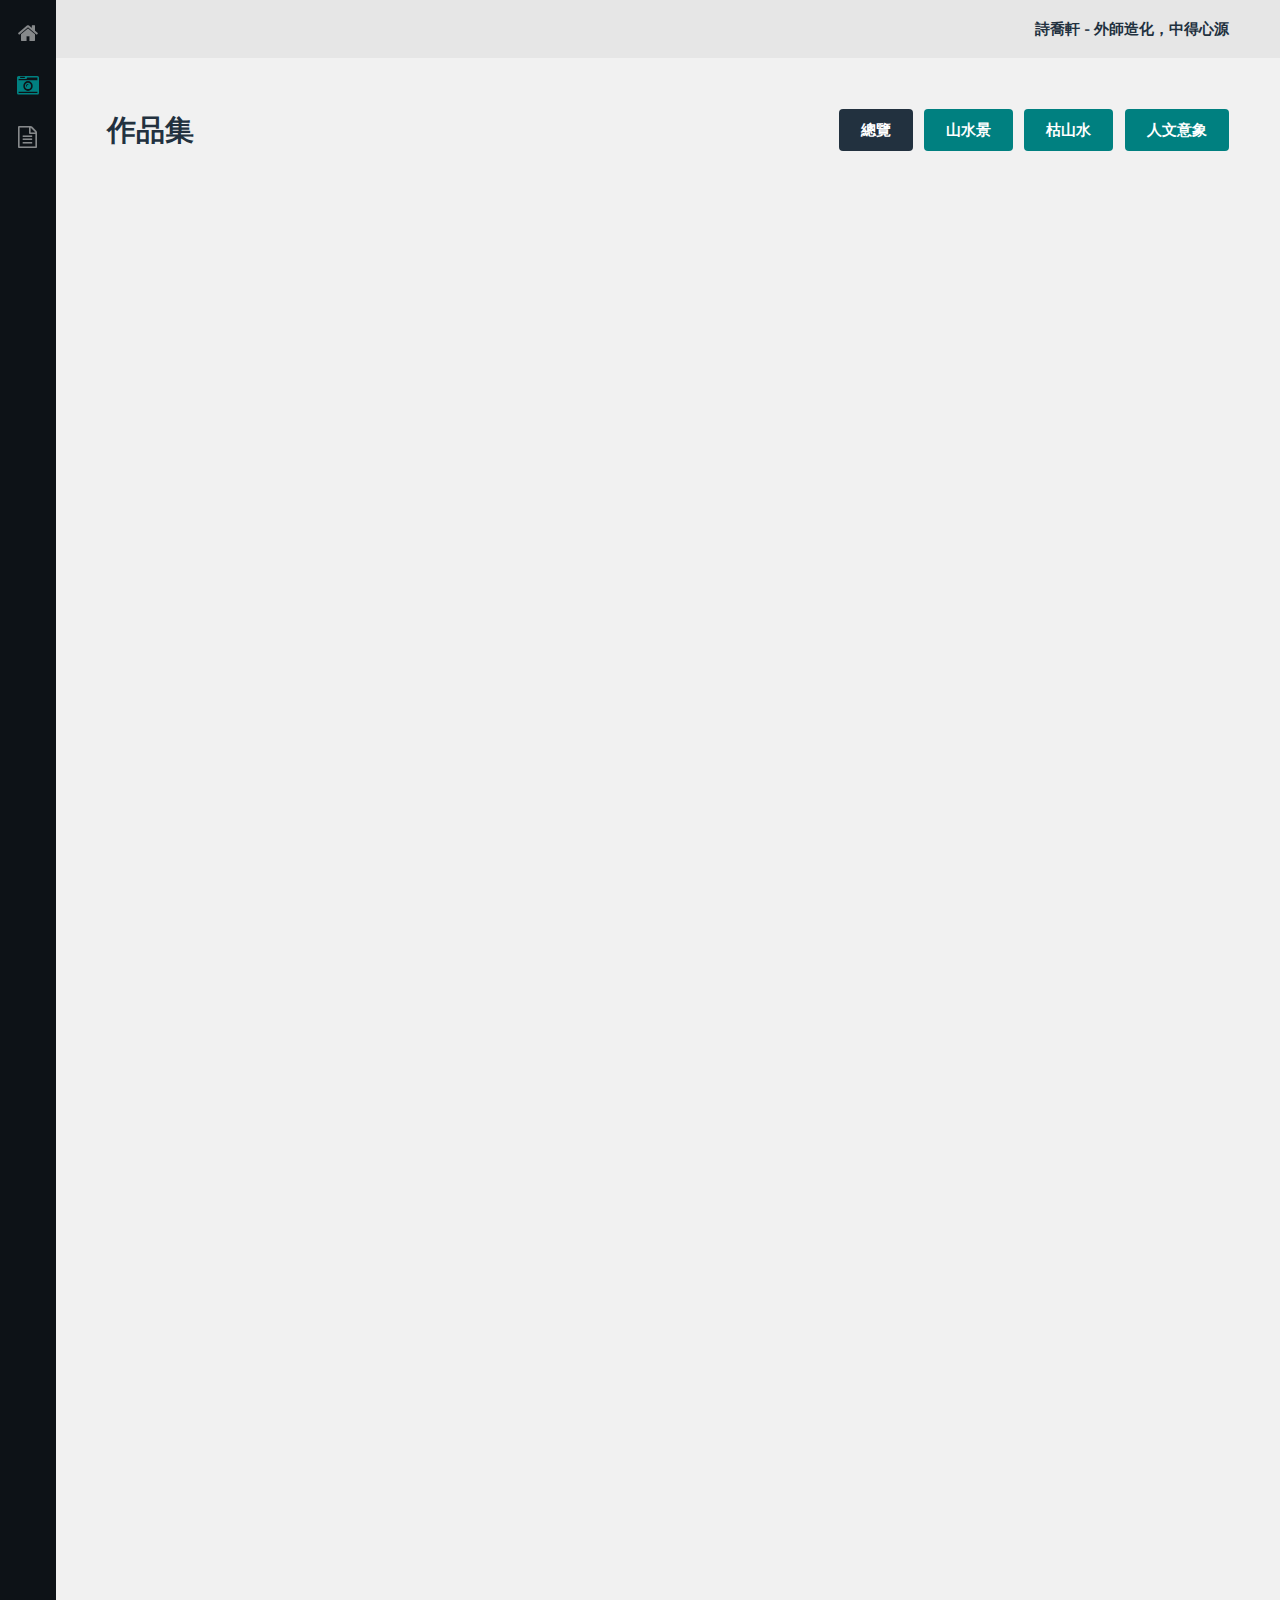
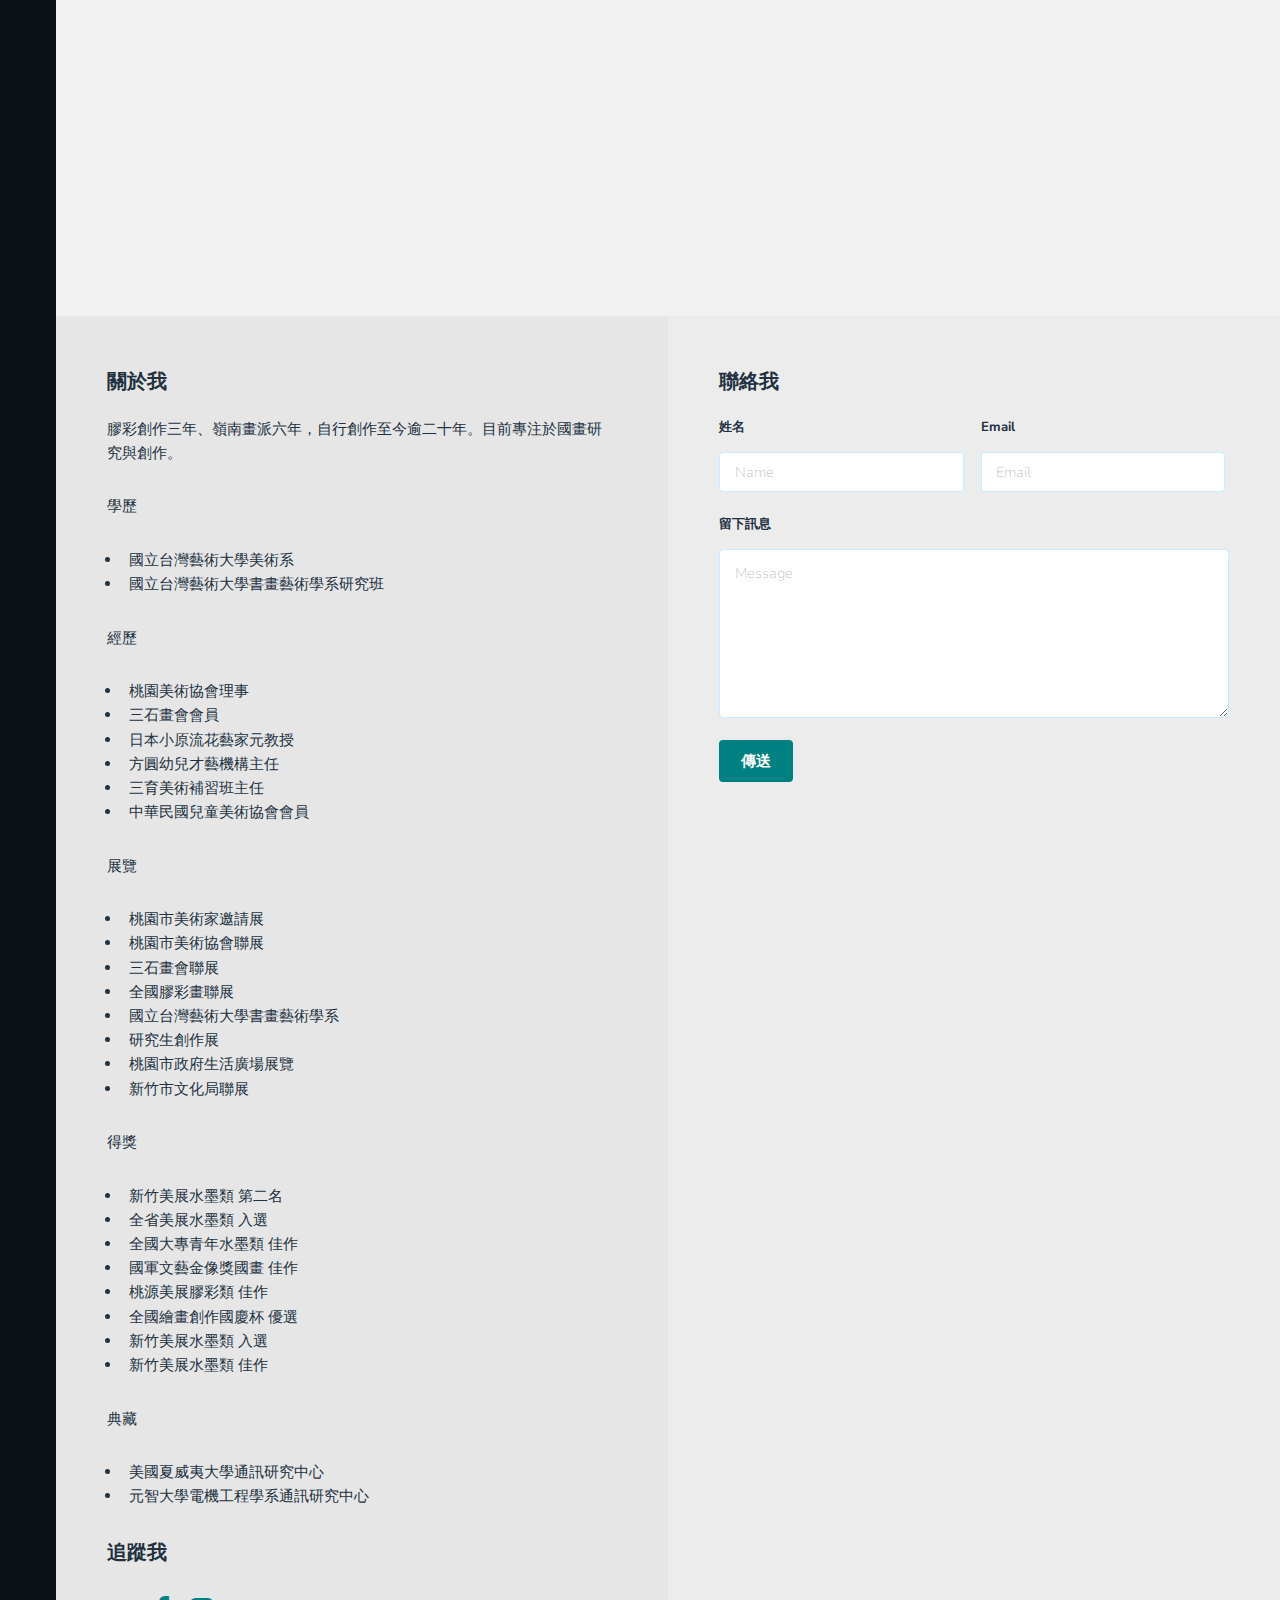
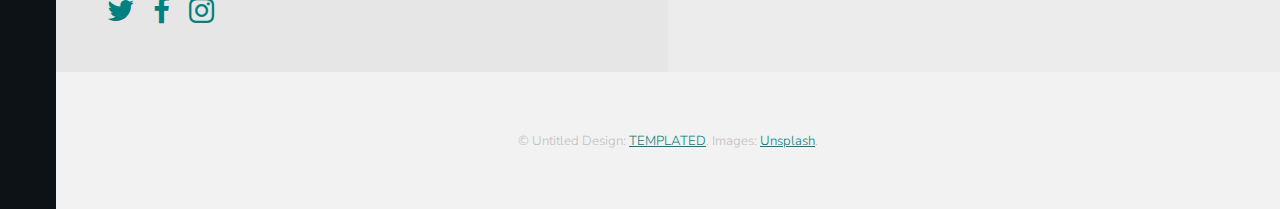
==== commit f5dbe18e: "Add new description of experiences" ====
--- a/routes/gallery.html
+++ b/routes/gallery.html
@@ -129,17 +129,46 @@
 								<div class="social column">
 									<h3>關於我</h3>
 									<p>膠彩創作三年、嶺南畫派六年，自行創作至今逾二十年。目前專注於國畫研究與創作。</p>
-									<ul>
+									<p>學歷</p>
+									<ul>
+										<li>國立台灣藝術大學美術系</li>
+										<li>國立台灣藝術大學書畫藝術學系研究班</li>
+									</ul>
+									<p>經歷</p>
+									<ul>
+										<li>桃園美術協會理事</li>
+										<li>三石畫會會員</li>
+										<li>日本小原流花藝家元教授</li>
+										<li>方圓幼兒才藝機構主任</li>
+										<li>三育美術補習班主任</li>
 										<li>中華民國兒童美術協會會員</li>
-										<li>三育美術補習班主任</li>
-										<li>日本小原流花藝家元教授</li>
-									</ul>
-									<ul>
-										<li>2004 - 2017: 桃園市美術協會聯展</li>
-										<li>2010 - 2018: 桃園市美術家邀請展共 5 次</li>
-										<li>2014 - 2018: 桃園市美術協會理事</li>
-										<li>2017: 桃園市文化局藝文廣場個展</li>
-										<li>2017 - 2018: 至台藝大進修在職書畫碩士班 </li>
+									</ul>
+									<p>展覽</p>
+									<ul>
+										<li>桃園市美術家邀請展</li>
+										<li>桃園市美術協會聯展</li>
+										<li>三石畫會聯展</li>
+										<li>全國膠彩畫聯展</li>
+										<li>國立台灣藝術大學書畫藝術學系</li>
+										<li>研究生創作展</li>
+										<li>桃園市政府生活廣場展覽</li>
+										<li>新竹市文化局聯展</li>
+									</ul>
+									<p>得獎</p>
+									<ul>
+										<li>新竹美展水墨類 第二名</li>
+										<li>全省美展水墨類 入選</li>
+										<li>全國大專青年水墨類 佳作</li>
+										<li>國軍文藝金像獎國畫 佳作</li>
+										<li>桃源美展膠彩類 佳作</li>
+										<li>全國繪畫創作國慶杯 優選</li>
+										<li>新竹美展水墨類 入選</li>
+										<li>新竹美展水墨類 佳作</li>
+									</ul>
+									<p>典藏</p>
+									<ul>
+										<li>美國夏威夷大學通訊研究中心</li>
+										<li>元智大學電機工程學系通訊研究中心</li>										
 									</ul>
 									<h3>追蹤我</h3>
 									<ul class="icons">
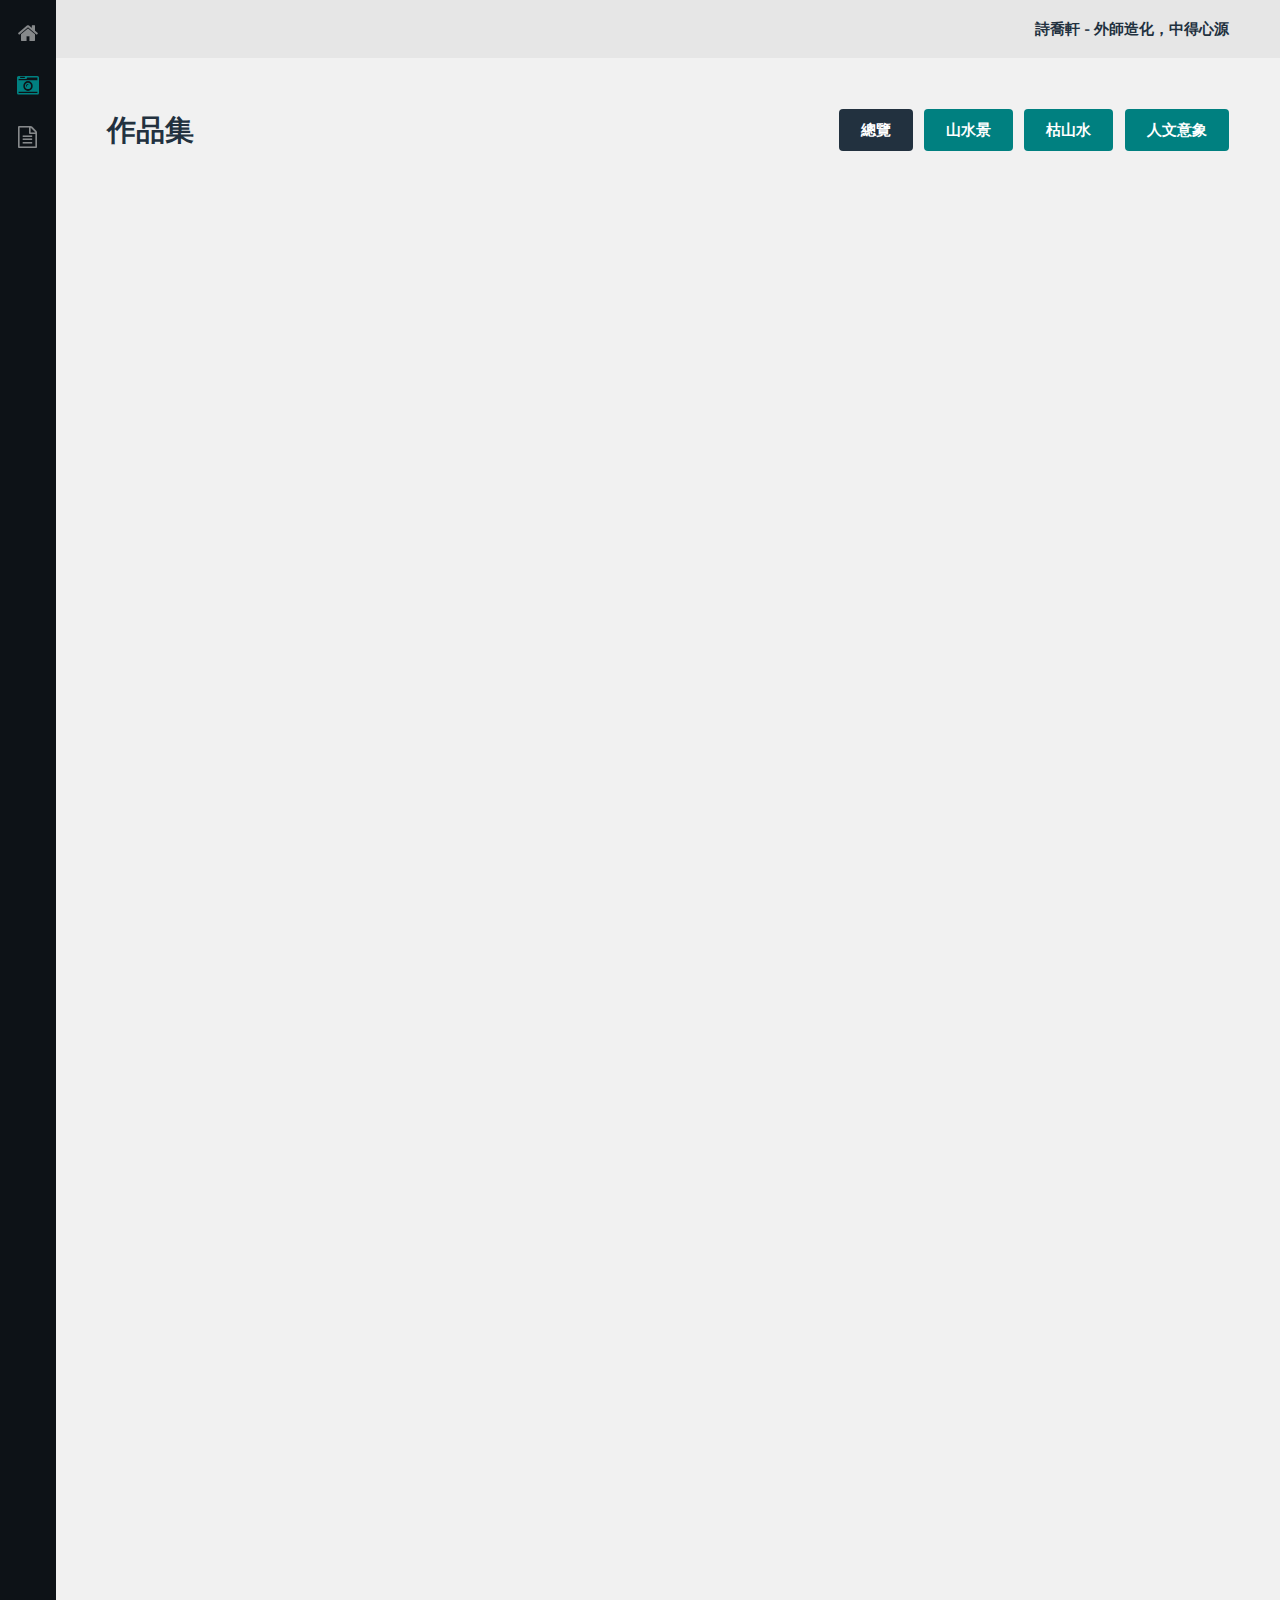
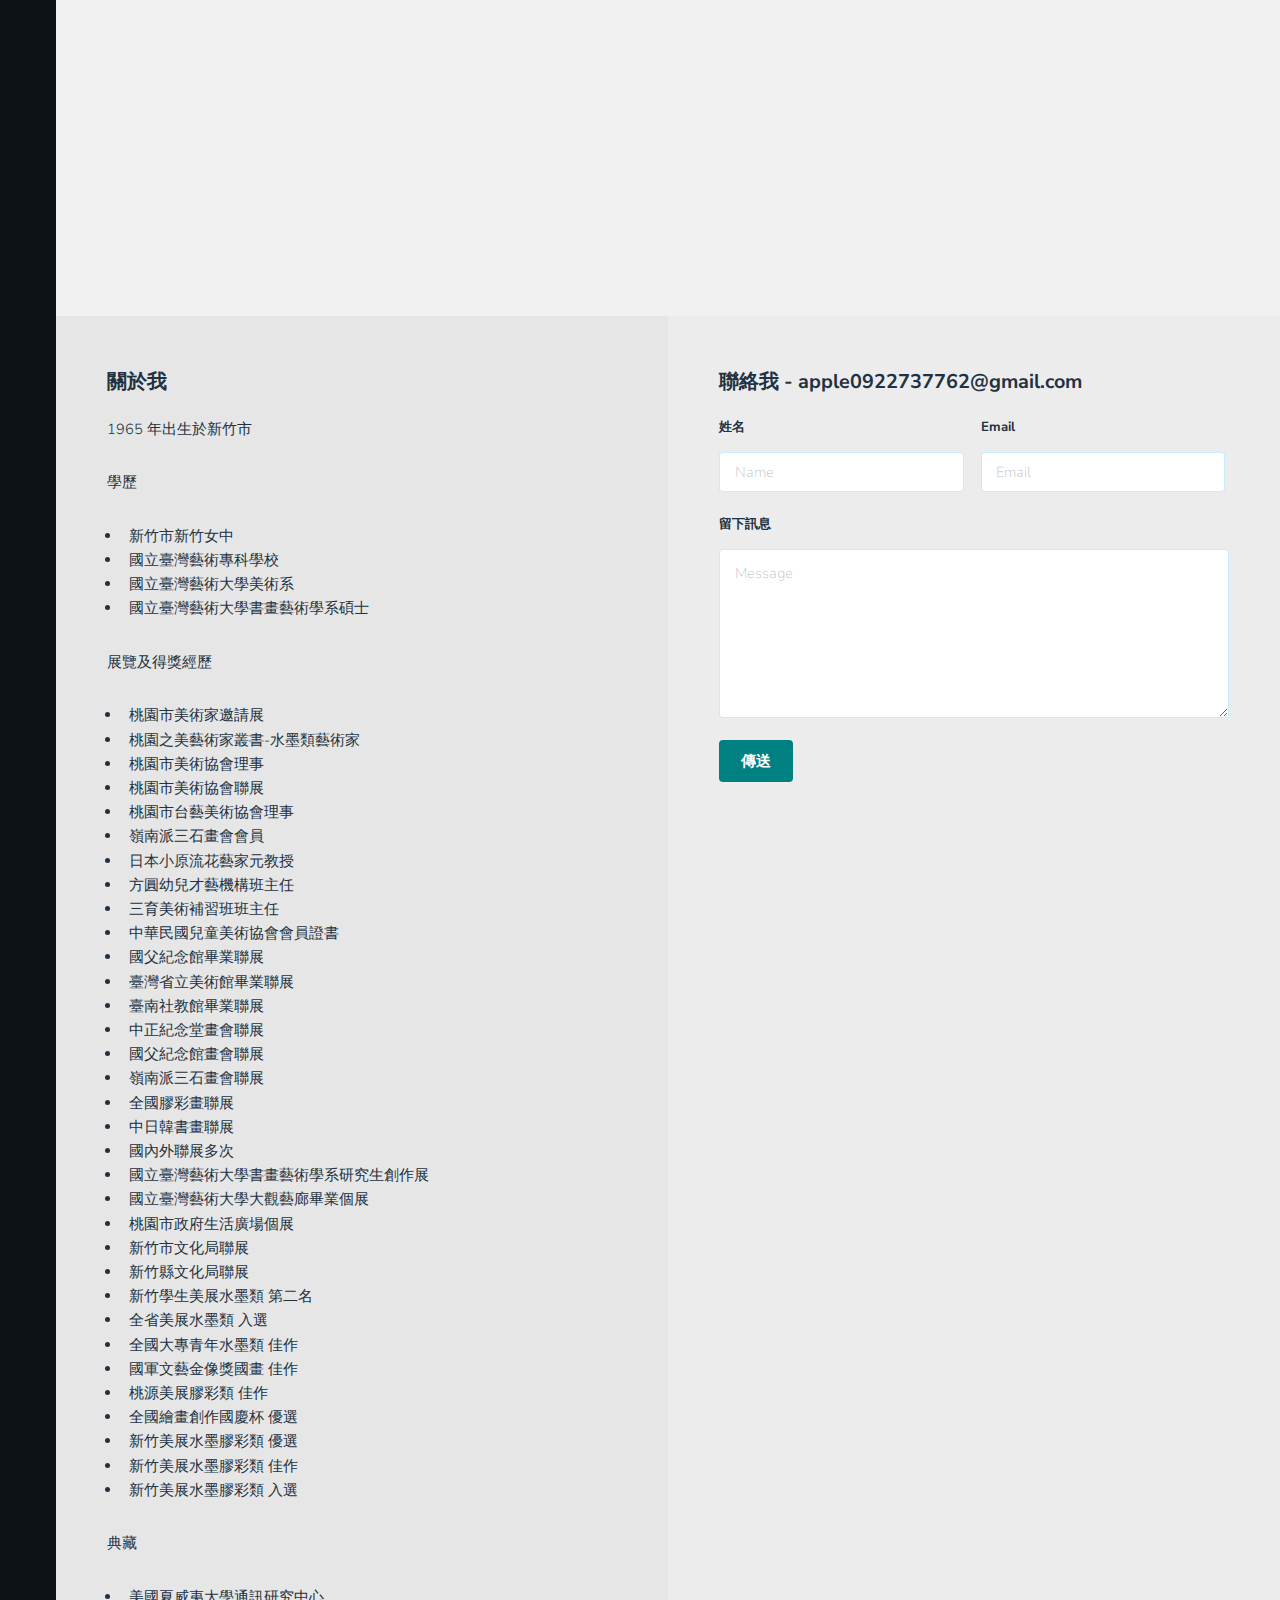
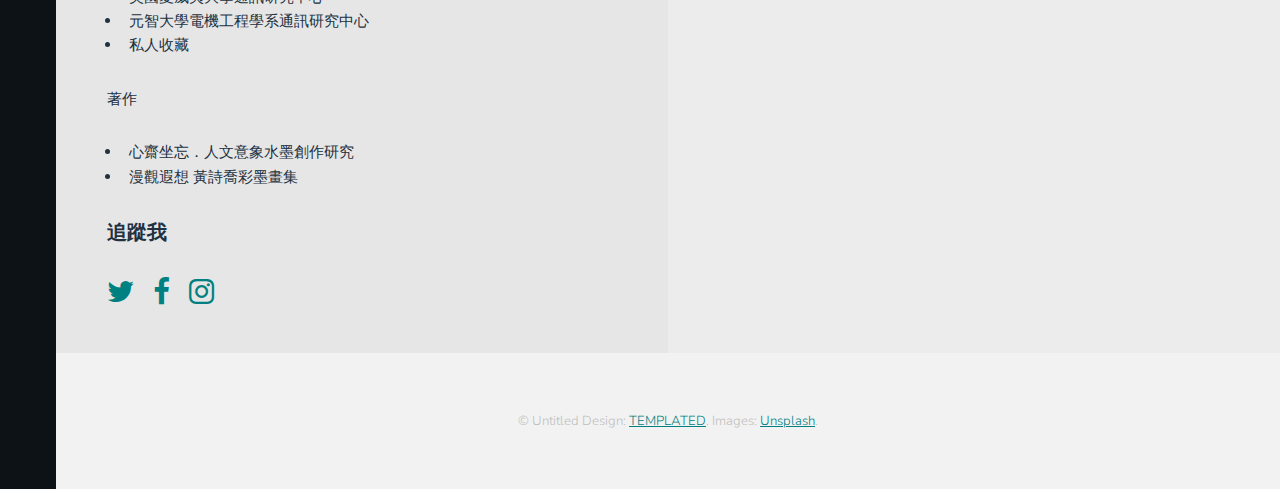
==== commit 552721a3: "Modify experiences and add new ones" ====
--- a/routes/gallery.html
+++ b/routes/gallery.html
@@ -128,47 +128,60 @@
 							<!-- Social -->
 								<div class="social column">
 									<h3>關於我</h3>
-									<p>膠彩創作三年、嶺南畫派六年，自行創作至今逾二十年。目前專注於國畫研究與創作。</p>
+									<p>1965 年出生於新竹市</p>
 									<p>學歷</p>
 									<ul>
-										<li>國立台灣藝術大學美術系</li>
-										<li>國立台灣藝術大學書畫藝術學系研究班</li>
-									</ul>
-									<p>經歷</p>
-									<ul>
-										<li>桃園美術協會理事</li>
-										<li>三石畫會會員</li>
+										<li>新竹市新竹女中</li>
+										<li>國立臺灣藝術專科學校</li>
+										<li>國立臺灣藝術大學美術系</li>
+										<li>國立臺灣藝術大學書畫藝術學系碩士</li>
+									</ul>
+									<p>展覽及得獎經歷</p>
+									<ul>
+										<li>桃園市美術家邀請展</li>
+										<li>桃園之美藝術家叢書-水墨類藝術家</li>
+										<li>桃園市美術協會理事</li>
+										<li>桃園市美術協會聯展</li>
+										<li>桃園市台藝美術協會理事</li>
+										<li>嶺南派三石畫會會員</li>
 										<li>日本小原流花藝家元教授</li>
-										<li>方圓幼兒才藝機構主任</li>
-										<li>三育美術補習班主任</li>
-										<li>中華民國兒童美術協會會員</li>
-									</ul>
-									<p>展覽</p>
-									<ul>
-										<li>桃園市美術家邀請展</li>
-										<li>桃園市美術協會聯展</li>
-										<li>三石畫會聯展</li>
+										<li>方圓幼兒才藝機構班主任</li>
+										<li>三育美術補習班班主任</li>
+										<li>中華民國兒童美術協會會員證書</li>
+										<li>國父紀念館畢業聯展</li>
+										<li>臺灣省立美術館畢業聯展</li>
+										<li>臺南社教館畢業聯展</li>
+										<li>中正紀念堂畫會聯展</li>
+										<li>國父紀念館畫會聯展</li>
+										<li>嶺南派三石畫會聯展</li>
 										<li>全國膠彩畫聯展</li>
-										<li>國立台灣藝術大學書畫藝術學系</li>
-										<li>研究生創作展</li>
-										<li>桃園市政府生活廣場展覽</li>
+										<li>中日韓書畫聯展</li>
+										<li>國內外聯展多次</li>
+										<li>國立臺灣藝術大學書畫藝術學系研究生創作展</li>
+										<li>國立臺灣藝術大學大觀藝廊畢業個展</li>
+										<li>桃園市政府生活廣場個展</li>
 										<li>新竹市文化局聯展</li>
-									</ul>
-									<p>得獎</p>
-									<ul>
-										<li>新竹美展水墨類 第二名</li>
+										<li>新竹縣文化局聯展</li>
+										<li>新竹學生美展水墨類 第二名</li>
 										<li>全省美展水墨類 入選</li>
 										<li>全國大專青年水墨類 佳作</li>
 										<li>國軍文藝金像獎國畫 佳作</li>
 										<li>桃源美展膠彩類 佳作</li>
 										<li>全國繪畫創作國慶杯 優選</li>
-										<li>新竹美展水墨類 入選</li>
-										<li>新竹美展水墨類 佳作</li>
+										<li>新竹美展水墨膠彩類 優選</li>
+										<li>新竹美展水墨膠彩類 佳作</li>
+										<li>新竹美展水墨膠彩類 入選</li>
 									</ul>
 									<p>典藏</p>
 									<ul>
 										<li>美國夏威夷大學通訊研究中心</li>
-										<li>元智大學電機工程學系通訊研究中心</li>										
+										<li>元智大學電機工程學系通訊研究中心</li>
+										<li>私人收藏</li>										
+									</ul>
+									<p>著作</p>
+									<ul>
+										<li>心齋坐忘．人文意象水墨創作研究</li>
+										<li>漫觀遐想 黃詩喬彩墨畫集</li>
 									</ul>
 									<h3>追蹤我</h3>
 									<ul class="icons">
@@ -178,10 +191,10 @@
 									</ul>
 								</div>
 
-							<!-- Form -->
+								<!-- Form -->
 								<div class="column">
-									<h3>聯絡我</h3>
-									<form action="mailto:angeldan0627@gmail.com" method="post">
+									<h3>聯絡我 - apple0922737762@gmail.com</h3>
+									<form action="mailto:apple0922737762@gmail.com" method="post">
 										<div class="field half first">
 											<label for="name">姓名</label>
 											<input name="name" id="name" type="text" placeholder="Name">
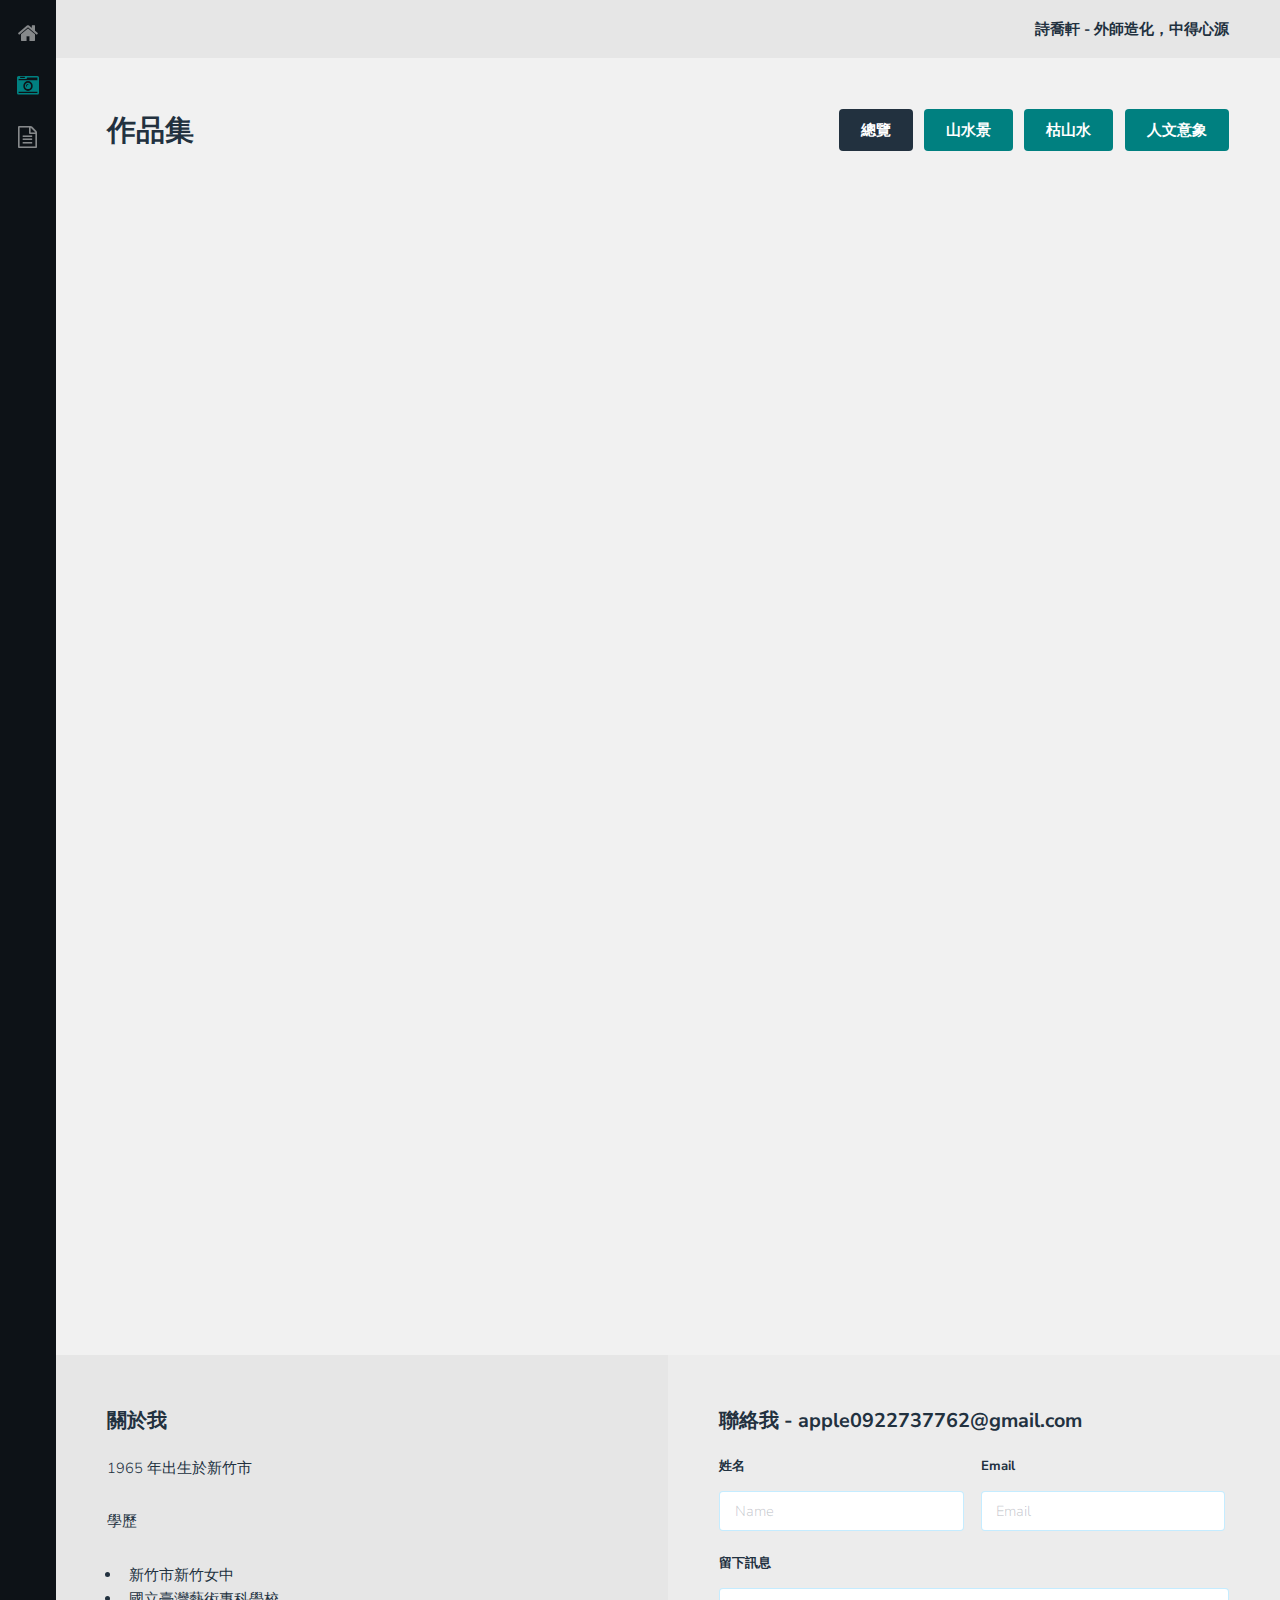
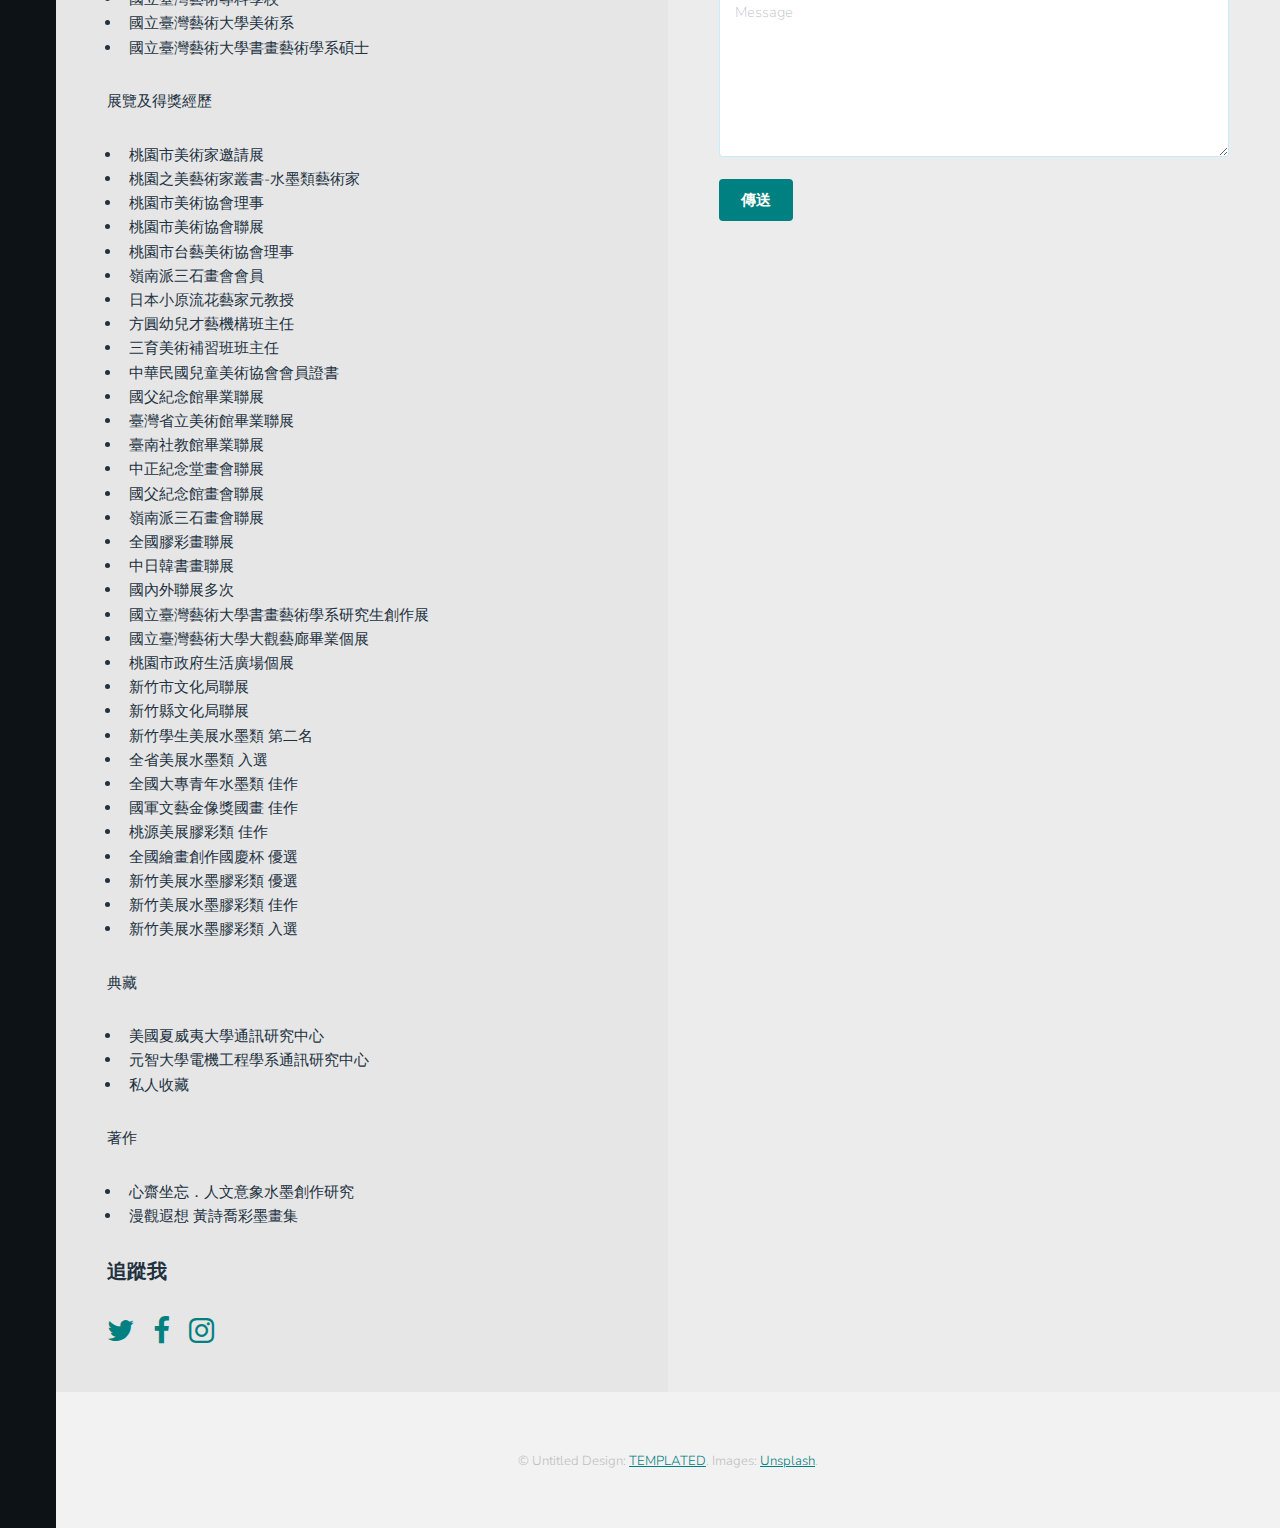
==== commit e68d868f: "Remove some draws" ====
--- a/routes/gallery.html
+++ b/routes/gallery.html
@@ -50,16 +50,10 @@
 										</header>
 
 										<div class="content">
-											<div class="media all mountainwater">
-												<a href="../images/fulls/01.jpg"><img src="../images/thumbs/01.jpg" alt="" title="小烏來瀑布" /></a>
-											</div>
 											<div class="media all mountainmountainwater">
 												<a href="../images/fulls/05.jpg"><img src="../images/thumbs/05.jpg" alt="" title="望見台灣" /></a>
 											</div>
 											<div class="media all mountainmountainwater">
-												<a href="../images/fulls/09.jpg"><img src="../images/thumbs/09.jpg" alt="" title="雲海松韻" /></a>
-											</div>
-											<div class="media all mountainmountainwater">
 												<a href="../images/fulls/02.jpg"><img src="../images/thumbs/02.jpg" alt="" title="夢幻⿈山" /></a>
 											</div>
 											<div class="media all mountainwater">
@@ -72,20 +66,8 @@
 												<a href="../images/fulls/03.jpg"><img src="../images/thumbs/03.jpg" alt="" title="百合滿園香" /></a>
 											</div>
 											<div class="media all mountainwater">
-												<a href="../images/fulls/07.jpg"><img src="../images/thumbs/07.jpg" alt="" title="水光花影" /></a>
-											</div>
-											<div class="media all mountainmountainwater">
-												<a href="../images/fulls/11.jpg"><img src="../images/thumbs/11.jpg" alt="" title="林之韻" /></a>
-											</div>
-											<div class="media all mountainwater">
-												<a href="../images/fulls/04.jpg"><img src="../images/thumbs/04.jpg" alt="" title="生命組曲" /></a>
-											</div>
-											<div class="media all mountainwater">
 												<a href="../images/fulls/08.jpg"><img src="../images/thumbs/08.jpg" alt="" title="讀影" /></a>
 											</div>
-											<div class="media all mountainwater">
-												<a href="../images/fulls/12.jpg"><img src="../images/thumbs/12.jpg" alt="" title="元陽梯田之晨" /></a>
-											</div>
 											<div class="media all withered">
 												<a href="../images/fulls/13.jpg"><img src="../images/thumbs/13.jpg" alt="" title="忘極-枯山水" /></a>
 											</div>
@@ -97,9 +79,6 @@
 											</div>
 											<div class="media all withered">
 												<a href="../images/fulls/16.jpg"><img src="../images/thumbs/16.jpg" alt="" title="坐石" /></a>
-											</div>
-											<div class="media all people">
-												<a href="../images/fulls/17.jpg"><img src="../images/thumbs/17.jpg" alt="" title="數位童年漫遊" /></a>
 											</div>
 											<div class="media all withered">
 												<a href="../images/fulls/18.jpg"><img src="../images/thumbs/18.jpg" alt="" title="忘林" /></a>
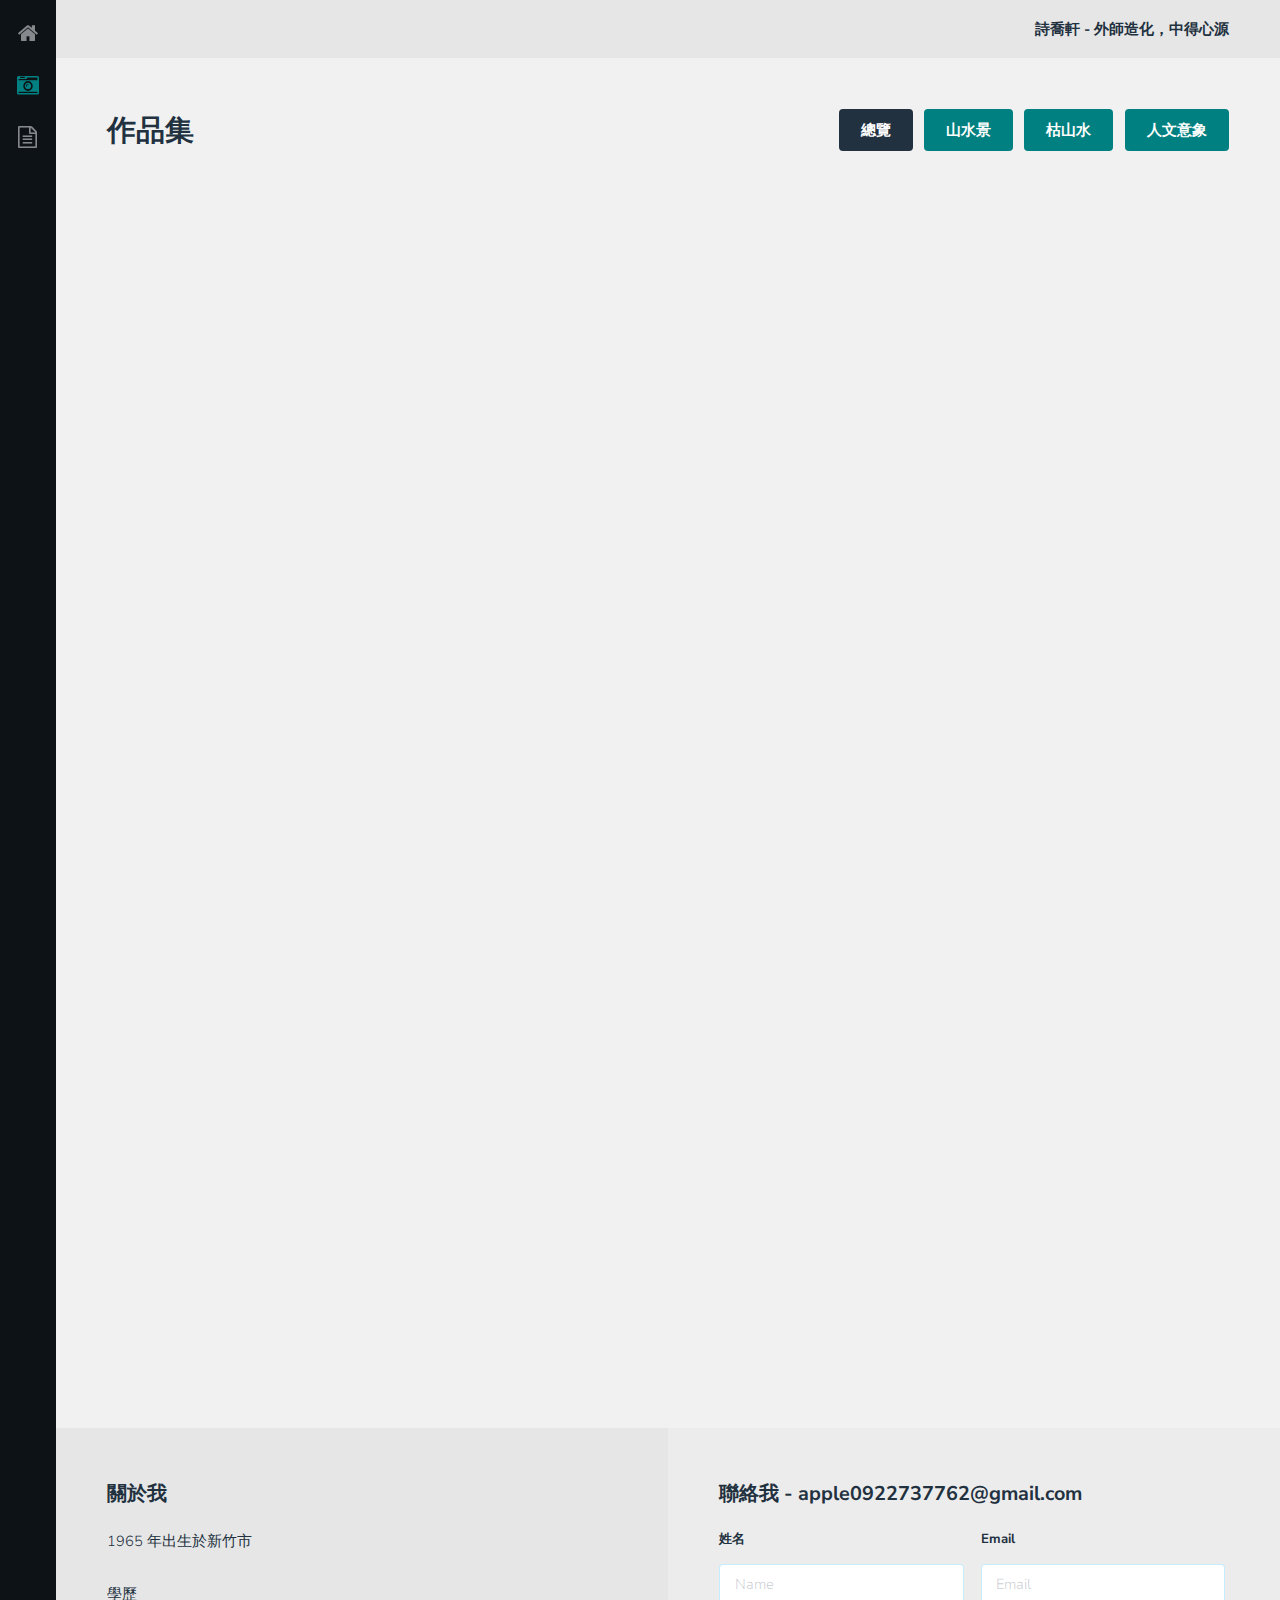
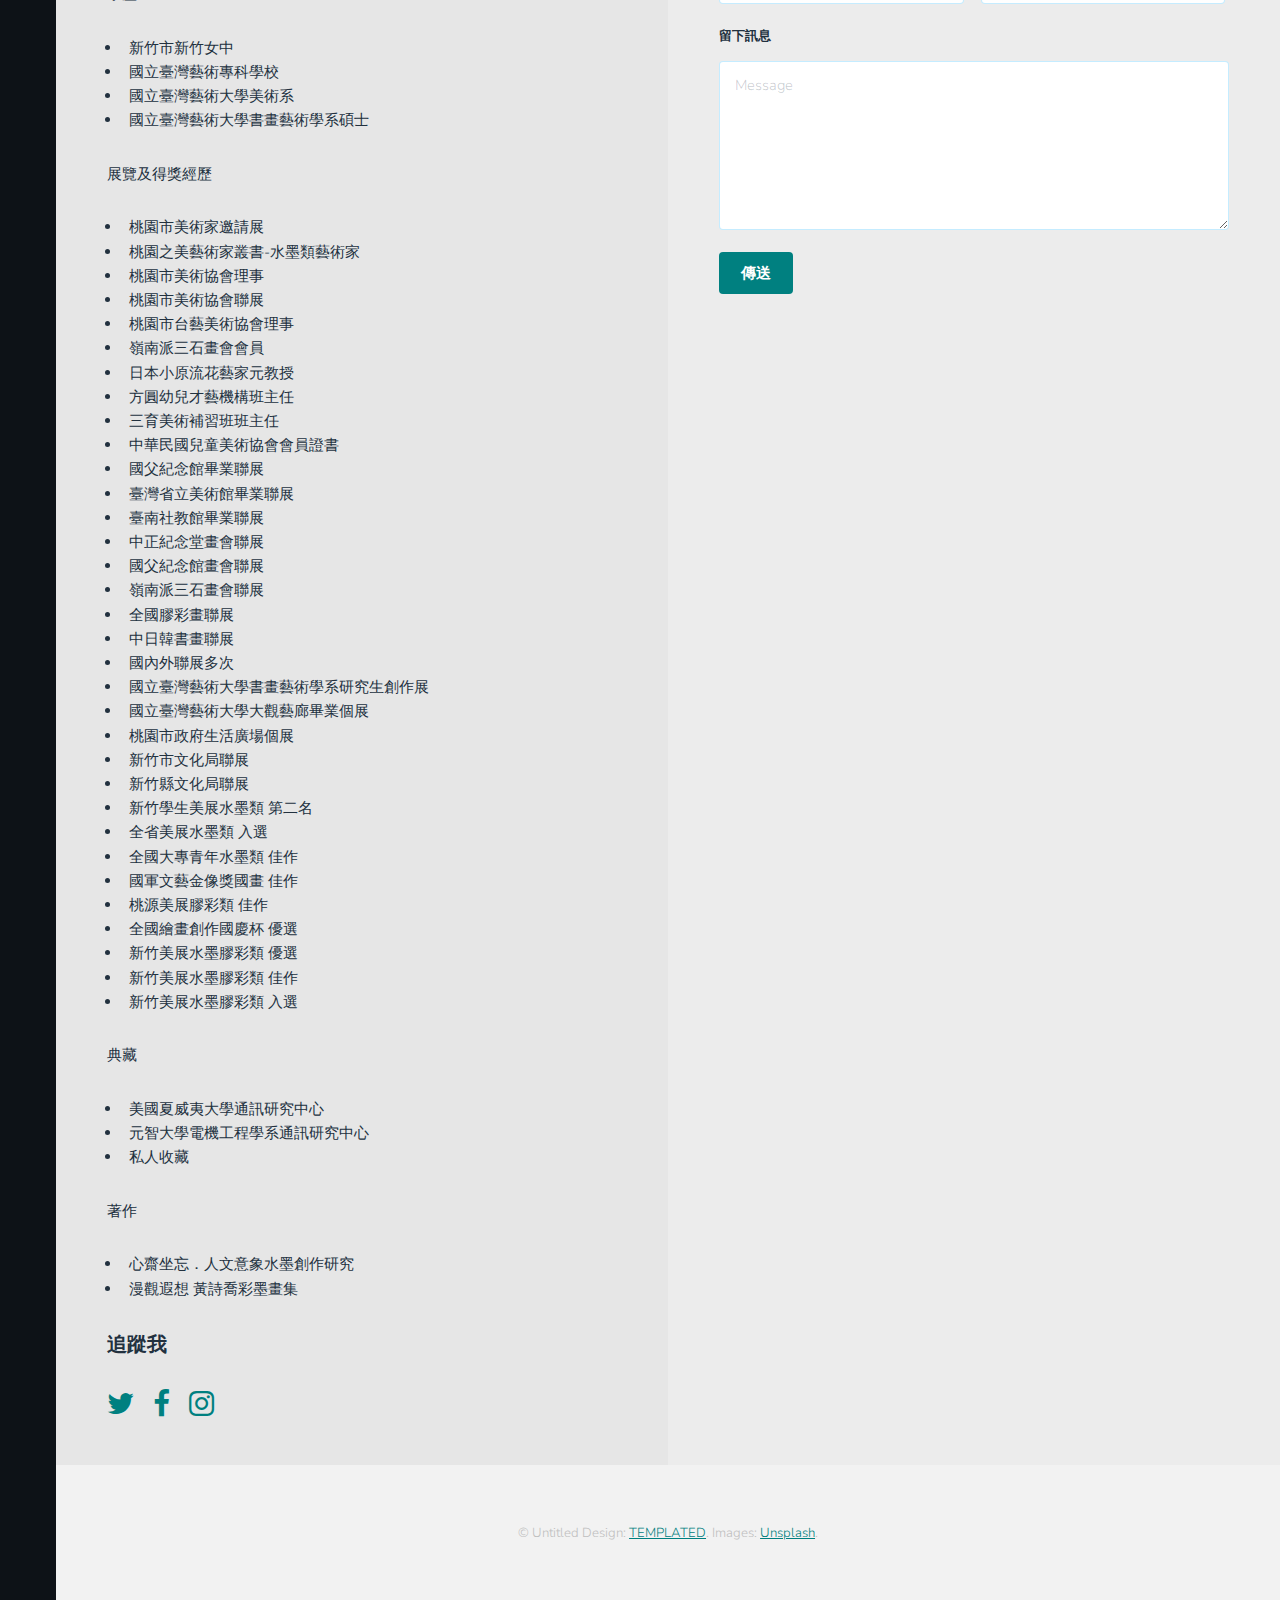
==== commit baedd6c6: "Update new images - 20220727" ====
--- a/routes/gallery.html
+++ b/routes/gallery.html
@@ -50,10 +50,10 @@
 										</header>
 
 										<div class="content">
-											<div class="media all mountainmountainwater">
+											<div class="media all mountainwater">
 												<a href="../images/fulls/05.jpg"><img src="../images/thumbs/05.jpg" alt="" title="望見台灣" /></a>
 											</div>
-											<div class="media all mountainmountainwater">
+											<div class="media all mountainwater">
 												<a href="../images/fulls/02.jpg"><img src="../images/thumbs/02.jpg" alt="" title="夢幻⿈山" /></a>
 											</div>
 											<div class="media all mountainwater">
@@ -97,6 +97,36 @@
 											</div>
 											<div class="media all people">
 												<a href="../images/fulls/23.jpg"><img src="../images/thumbs/23.jpg" alt="" title="忘時" /></a>
+											</div>
+											<div class="media all people">
+												<a href="../images/fulls/24.jp2"><img src="../images/thumbs/24.jp2" alt="" title="土與火之歌" /></a>
+											</div>
+											<div class="media all mountainwater">
+												<a href="../images/fulls/25.jp2"><img src="../images/thumbs/25.jp2" alt="" title="台灣阿嬤蝴蝶蘭" /></a>
+											</div>
+											<div class="media all people">
+												<a href="../images/fulls/26.jp2"><img src="../images/thumbs/26.jp2" alt="" title="吉祥如意" /></a>
+											</div>
+											<div class="media all mountainwater">
+												<a href="../images/fulls/27.jp2"><img src="../images/thumbs/27.jp2" alt="" title="年年有餘" /></a>
+											</div>
+											<div class="media all mountainwater">
+												<a href="../images/fulls/28.jp2"><img src="../images/thumbs/28.jp2" alt="" title="百年好合" /></a>
+											</div>
+											<div class="media all withered">
+												<a href="../images/fulls/29.jp2"><img src="../images/thumbs/29.jp2" alt="" title="金碧．枯山水" /></a>
+											</div>
+											<div class="media all people">
+												<a href="../images/fulls/30.jp2"><img src="../images/thumbs/30.jp2" alt="" title="長紅" /></a>
+											</div>
+											<div class="media all mountainwater">
+												<a href="../images/fulls/31.jp2"><img src="../images/thumbs/31.jp2" alt="" title="清秀水仙" /></a>
+											</div>
+											<div class="media all mountainwater">
+												<a href="../images/fulls/32.jp2"><img src="../images/thumbs/32.jp2" alt="" title="遐想魚說" /></a>
+											</div>
+											<div class="media all withered">
+												<a href="../images/fulls/33.jp2"><img src="../images/thumbs/33.jp2" alt="" title="櫻花．枯山水" /></a>
 											</div>
 										</div>
 								</div>
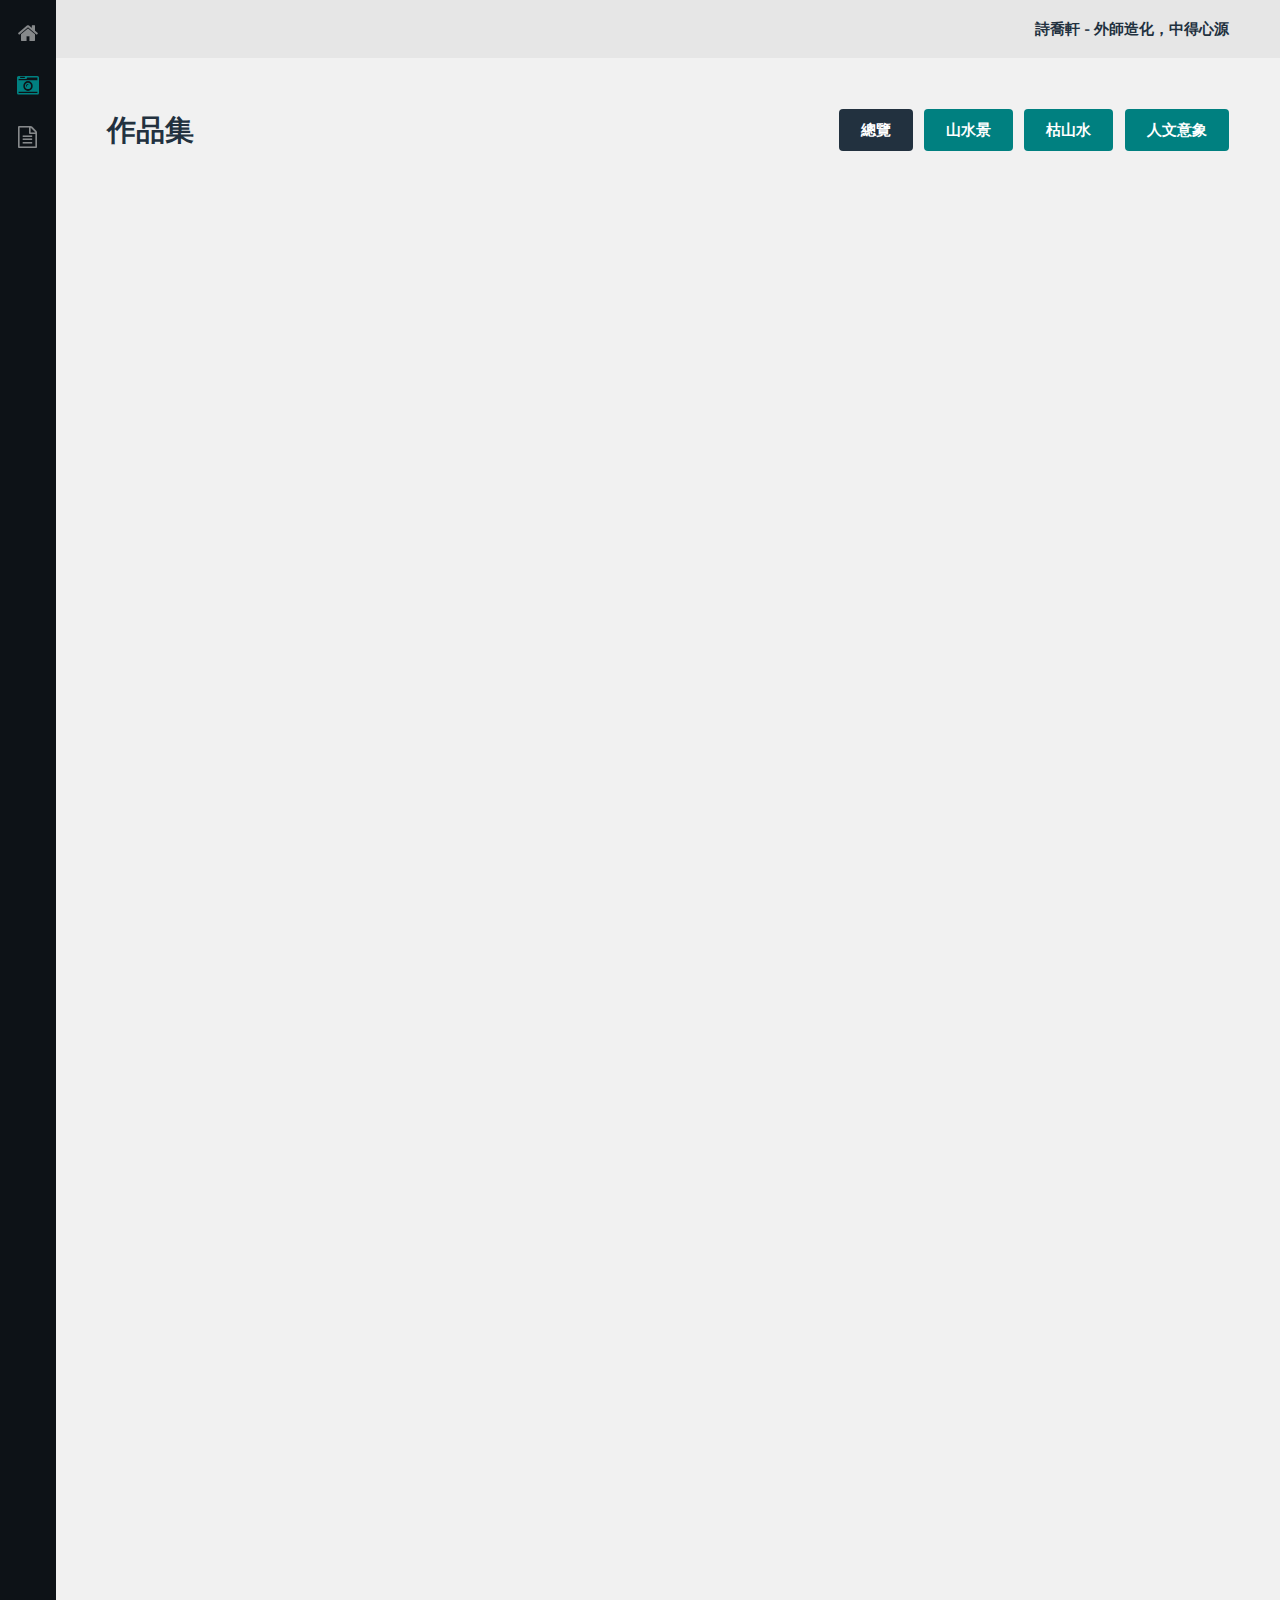
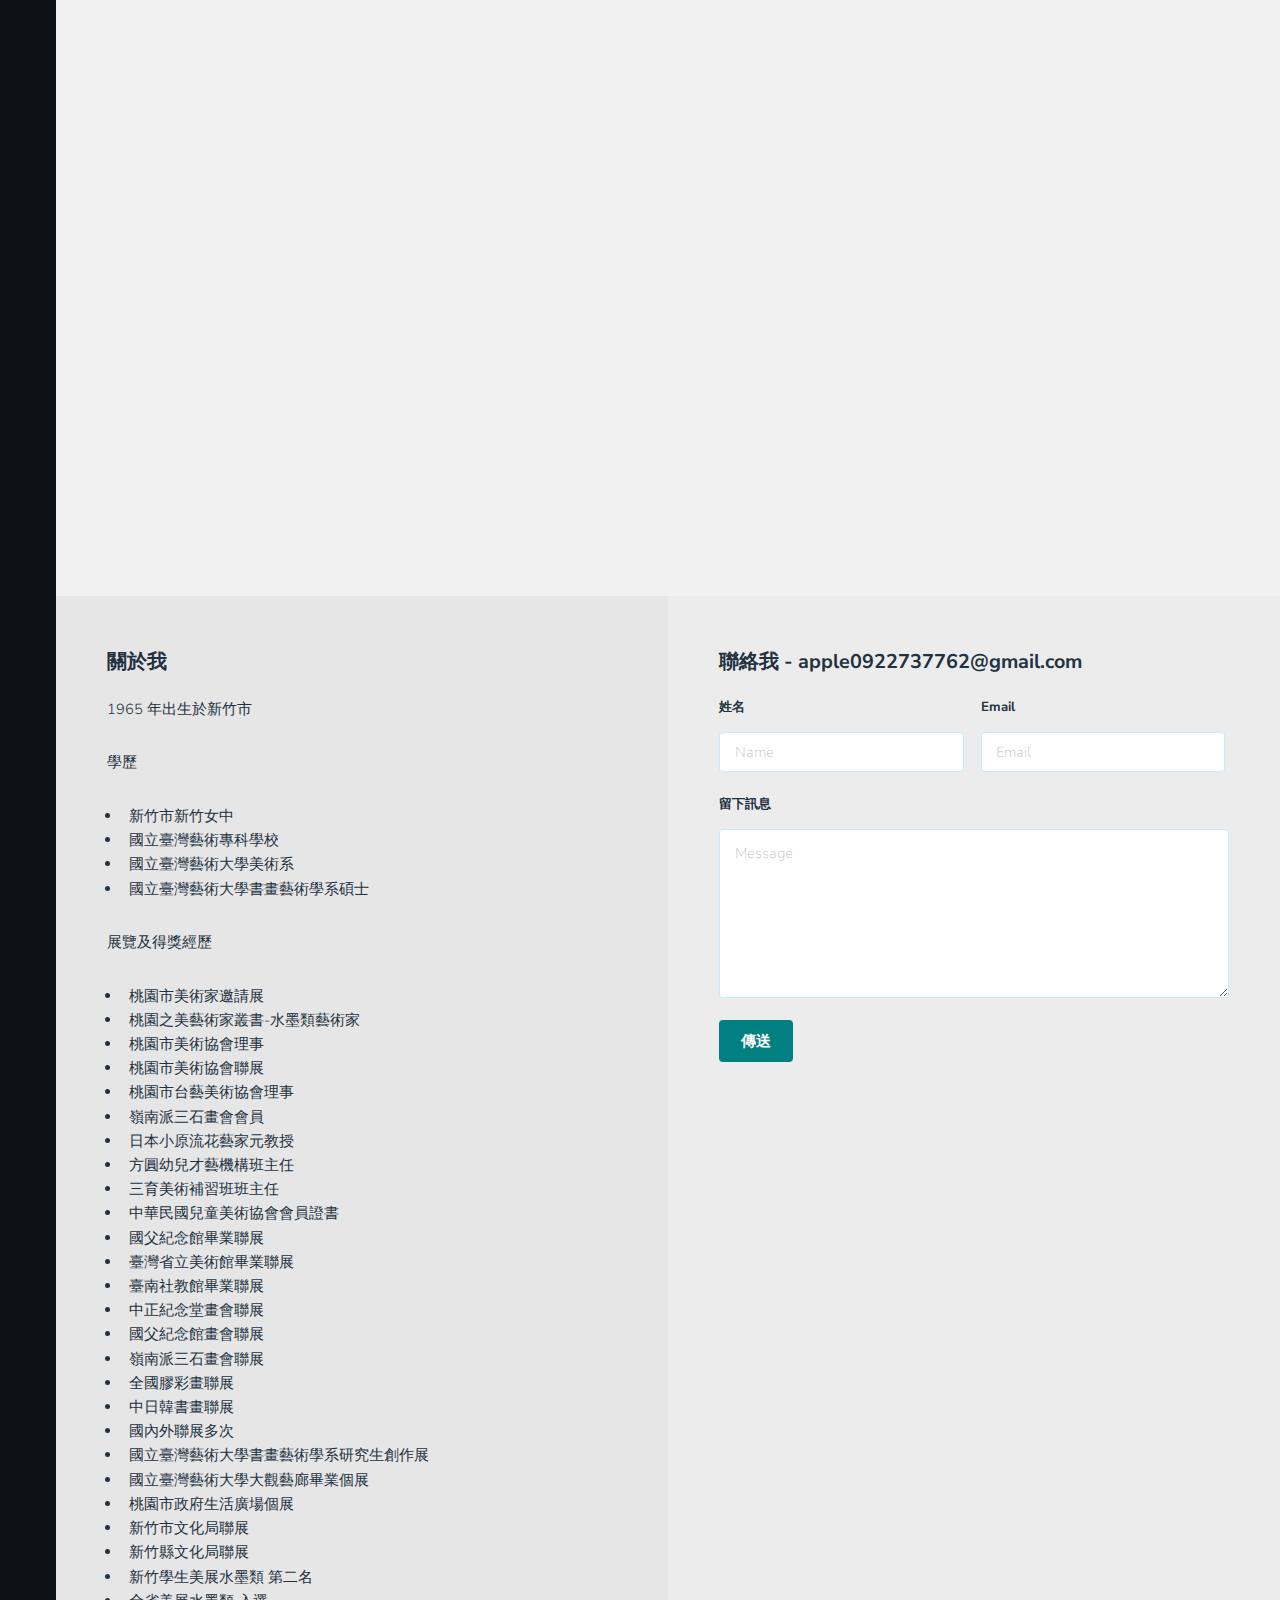
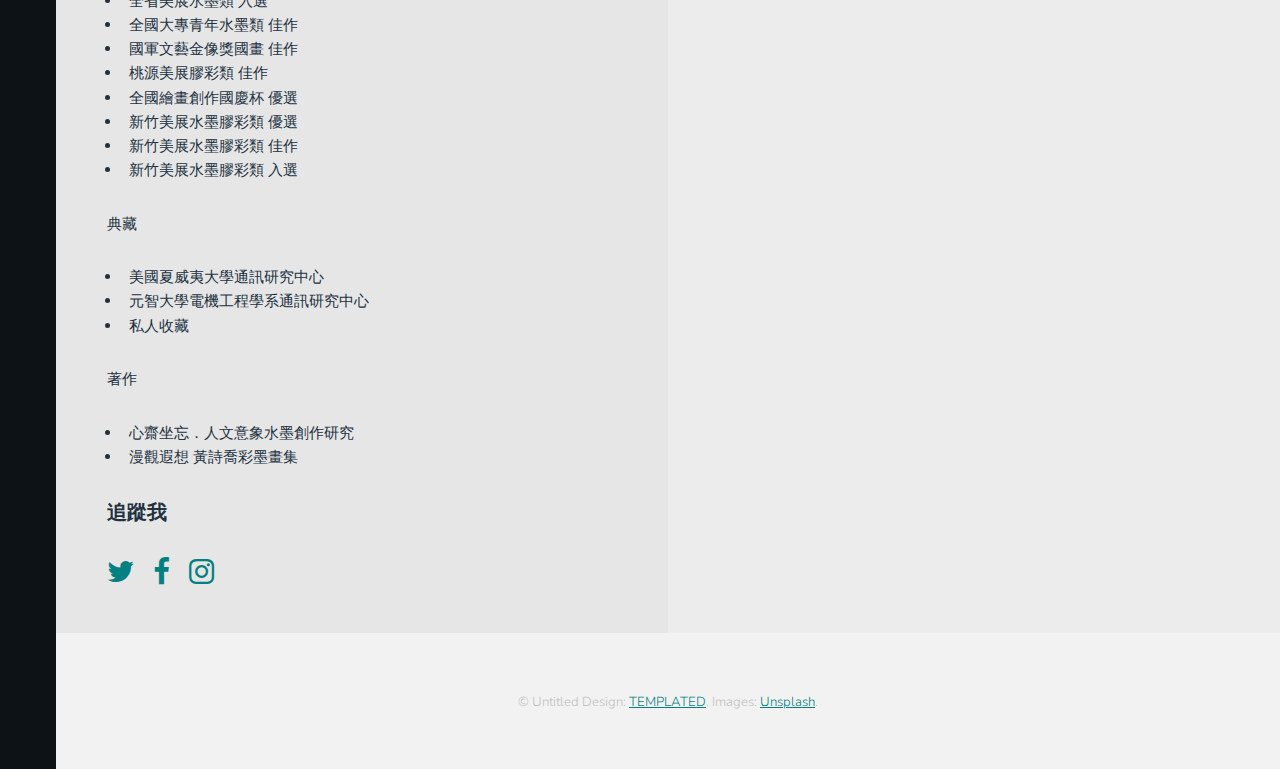
==== commit 60f568e7: "jp2 -> jpg" ====
--- a/routes/gallery.html
+++ b/routes/gallery.html
@@ -80,13 +80,13 @@
 											<div class="media all withered">
 												<a href="../images/fulls/16.jpg"><img src="../images/thumbs/16.jpg" alt="" title="坐石" /></a>
 											</div>
-											<div class="media all withered">
+											<div class="media all mountainwater">
 												<a href="../images/fulls/18.jpg"><img src="../images/thumbs/18.jpg" alt="" title="忘林" /></a>
 											</div>
-											<div class="media all withered">
+											<div class="media all mountainwater">
 												<a href="../images/fulls/19.jpg"><img src="../images/thumbs/19.jpg" alt="" title="菩提觀想" /></a>
 											</div>
-											<div class="media all withered">
+											<div class="media all mountainwater">
 												<a href="../images/fulls/20.jpg"><img src="../images/thumbs/20.jpg" alt="" title="忘逍遙" /></a>
 											</div>
 											<div class="media all people">
@@ -99,34 +99,34 @@
 												<a href="../images/fulls/23.jpg"><img src="../images/thumbs/23.jpg" alt="" title="忘時" /></a>
 											</div>
 											<div class="media all people">
-												<a href="../images/fulls/24.jp2"><img src="../images/thumbs/24.jp2" alt="" title="土與火之歌" /></a>
-											</div>
-											<div class="media all mountainwater">
-												<a href="../images/fulls/25.jp2"><img src="../images/thumbs/25.jp2" alt="" title="台灣阿嬤蝴蝶蘭" /></a>
-											</div>
-											<div class="media all people">
-												<a href="../images/fulls/26.jp2"><img src="../images/thumbs/26.jp2" alt="" title="吉祥如意" /></a>
-											</div>
-											<div class="media all mountainwater">
-												<a href="../images/fulls/27.jp2"><img src="../images/thumbs/27.jp2" alt="" title="年年有餘" /></a>
-											</div>
-											<div class="media all mountainwater">
-												<a href="../images/fulls/28.jp2"><img src="../images/thumbs/28.jp2" alt="" title="百年好合" /></a>
-											</div>
-											<div class="media all withered">
-												<a href="../images/fulls/29.jp2"><img src="../images/thumbs/29.jp2" alt="" title="金碧．枯山水" /></a>
-											</div>
-											<div class="media all people">
-												<a href="../images/fulls/30.jp2"><img src="../images/thumbs/30.jp2" alt="" title="長紅" /></a>
-											</div>
-											<div class="media all mountainwater">
-												<a href="../images/fulls/31.jp2"><img src="../images/thumbs/31.jp2" alt="" title="清秀水仙" /></a>
-											</div>
-											<div class="media all mountainwater">
-												<a href="../images/fulls/32.jp2"><img src="../images/thumbs/32.jp2" alt="" title="遐想魚說" /></a>
-											</div>
-											<div class="media all withered">
-												<a href="../images/fulls/33.jp2"><img src="../images/thumbs/33.jp2" alt="" title="櫻花．枯山水" /></a>
+												<a href="../images/fulls/24.jpg"><img src="../images/thumbs/24.jpg" alt="" title="土與火之歌" /></a>
+											</div>
+											<div class="media all mountainwater">
+												<a href="../images/fulls/25.jpg"><img src="../images/thumbs/25.jpg" alt="" title="台灣阿嬤蝴蝶蘭" /></a>
+											</div>
+											<div class="media all people">
+												<a href="../images/fulls/26.jpg"><img src="../images/thumbs/26.jpg" alt="" title="吉祥如意" /></a>
+											</div>
+											<div class="media all mountainwater">
+												<a href="../images/fulls/27.jpg"><img src="../images/thumbs/27.jpg" alt="" title="年年有餘" /></a>
+											</div>
+											<div class="media all mountainwater">
+												<a href="../images/fulls/28.jpg"><img src="../images/thumbs/28.jpg" alt="" title="百年好合" /></a>
+											</div>
+											<div class="media all withered">
+												<a href="../images/fulls/29.jpg"><img src="../images/thumbs/29.jpg" alt="" title="金碧．枯山水" /></a>
+											</div>
+											<div class="media all people">
+												<a href="../images/fulls/30.jpg"><img src="../images/thumbs/30.jpg" alt="" title="長紅" /></a>
+											</div>
+											<div class="media all mountainwater">
+												<a href="../images/fulls/31.jpg"><img src="../images/thumbs/31.jpg" alt="" title="清秀水仙" /></a>
+											</div>
+											<div class="media all mountainwater">
+												<a href="../images/fulls/32.jpg"><img src="../images/thumbs/32.jpg" alt="" title="遐想魚說" /></a>
+											</div>
+											<div class="media all withered">
+												<a href="../images/fulls/33.jpg"><img src="../images/thumbs/33.jpg" alt="" title="櫻花．枯山水" /></a>
 											</div>
 										</div>
 								</div>
